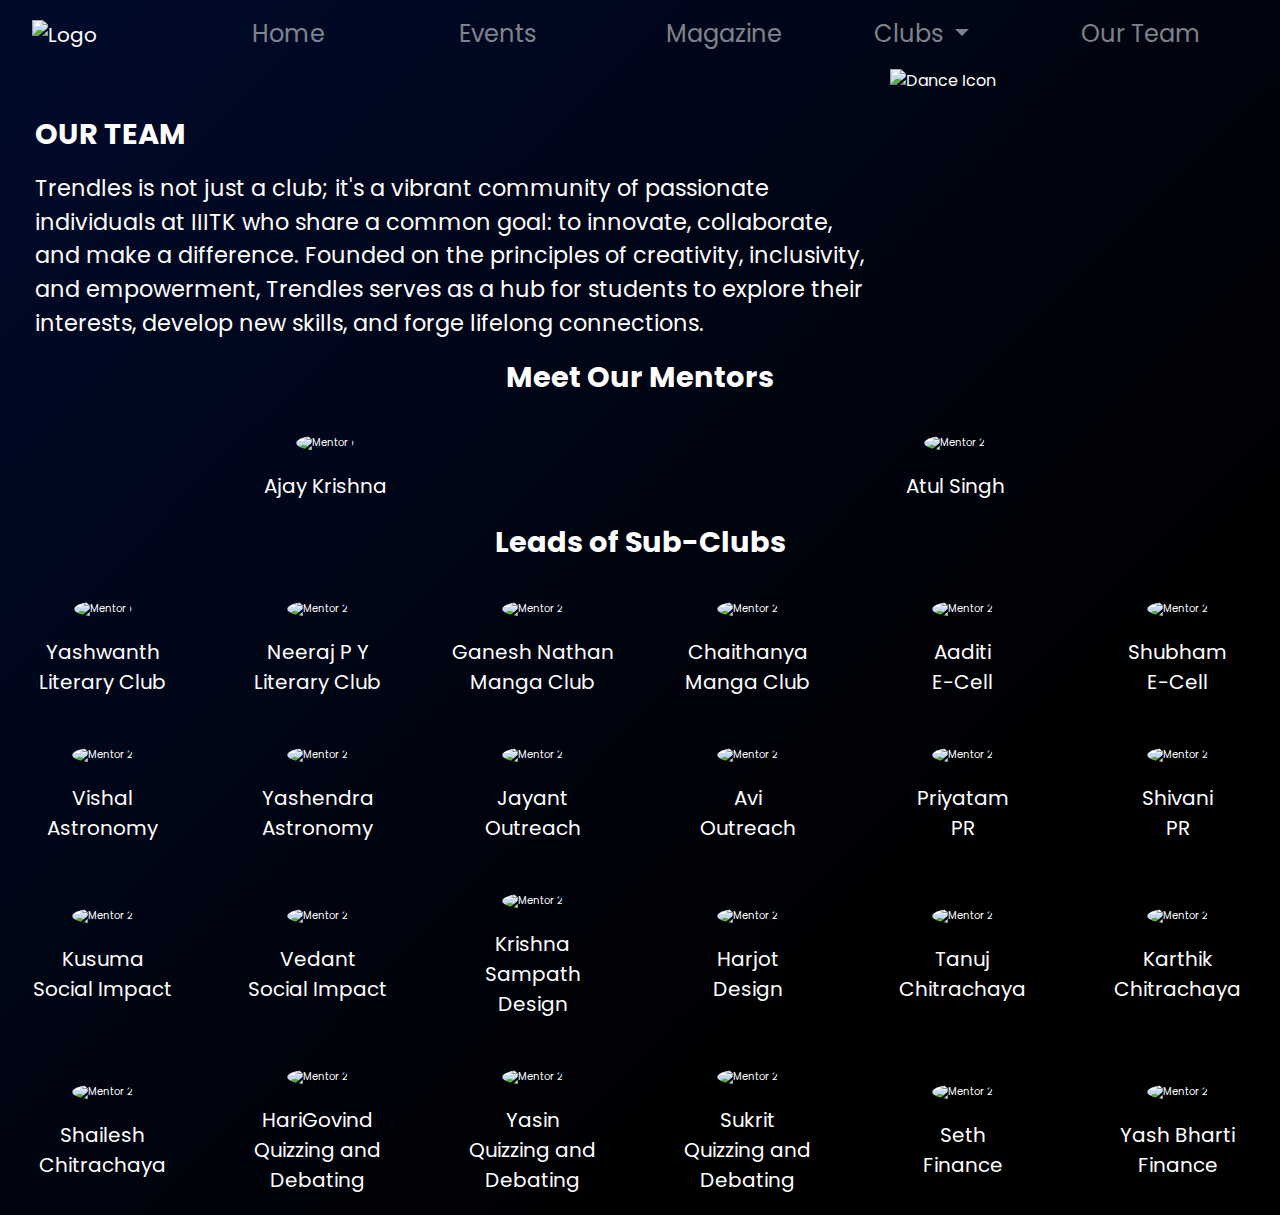
==== index.html @ 5e0052a8 "Update and rename ourTeam.html to index.html" ====
<!DOCTYPE html>
<html>

<head>

    <meta charset="UTF-8" />
    <meta name="viewport" content="width=device-width, initial-scale=1" />
    <link rel="stylesheet" href="https://stackpath.bootstrapcdn.com/bootstrap/4.5.2/css/bootstrap.min.css">
    <link rel="stylesheet" href="https://cdnjs.cloudflare.com/ajax/libs/font-awesome/4.7.0/css/font-awesome.min.css">
    <link href="https://fonts.googleapis.com/css?family=Poppins&display=swap" rel="stylesheet">
    <link href="styles.css" rel="stylesheet">
    <link rel="stylesheet" href="https://cdnjs.cloudflare.com/ajax/libs/font-awesome/6.3.0/css/all.min.css">
</head>

<body style="background-color: #101f31" >
    <nav class="navbar navbar-expand-lg navbar-dark" style="background:none;" id="regularNavbar">
        <a class="navbar-brand" href="#"><img src="https://ik.imagekit.io/vskznl7ok/Trendles-dark-icon%202.png?updatedAt=1716396084182" alt="Logo" /></a>
        <div class="collapse navbar-collapse" id="navbarNavDropdown">
            <ul class="navbar-nav ml-auto">
                <li class="nav-item">
                    <a class="nav-link" href="#Home">Home</a>
                </li>
                <li class="nav-item">
                    <a class="nav-link" href="#Events">Events</a>
                </li>
                <li class="nav-item">
                    <a class="nav-link" href="#Magazine">Magazine</a>
                </li>
                <li class="nav-item dropdown">
                    <a class="nav-link dropdown-toggle" href="#" id="navbarDropdownMenuLink" role="button"
                        data-toggle="dropdown" aria-haspopup="true" aria-expanded="false">
                        Clubs
                    </a>
                    <div class="dropdown-menu" aria-labelledby="navbarDropdownMenuLink">
                        <a class="dropdown-item" href="litsoc.html">Litsoc</a>
                        <a class="dropdown-item" href="chitrachaya.html">Chitrachaya</a>
                        <a class="dropdown-item" href="design.html">Design</a>
                        
                    </div>
                </li>
                <li class="nav-item">
                    <a class="nav-link" href="ourTeam.html">Our Team</a>
                </li>
            </ul>
        </div>
    </nav>

    <nav class="navbar navbar-expand-lg navbar-dark" style="background:none; display: none;" id="quickMenu">
        <a class="navbar-brand" href="#"><img src="https://ik.imagekit.io/vskznl7ok/Trendles-dark-icon%202.png?updatedAt=1716396084182" alt="Logo" /></a>
        <button class="navbar-toggler" align="right" type="button" onclick="toggleQuickMenu()">
            <span class="navbar-toggler-icon"></span>
        </button>

        <div class="quick-menu" id="quickMenuContent">
            <a class="navbar-brand1" href="#"><img src="https://ik.imagekit.io/vskznl7ok/Trendles-dark-icon%202.png?updatedAt=1716396084182" alt="Logo" /></a>
            <div class="close-button"><img src="into.png" height="20px" width="20px"></div>
            <p align="center" style="font-size: 20px;">Quick Menu</p>
            <div class="nav-container">
                <ul class="quicknavbar-nav">
                    <li class="nav-item">
                        <a href="#home">
                            <div class="nav-content">
                                <div class="nav-app">
                                    <div class="home">
                                        <img src="https://ik.imagekit.io/vskznl7ok/Trendles-dark-icon%202.png?updatedAt=1716396084182" alt="Home">
                                    </div>
                                </div>
                                <span>Home</span>
                            </div>
                        </a>
                    </li>
                    <li class="nav-item">
                        <a href="#Events">
                            <div class="nav-content">
                                <div class="nav-app">
                                    <img src="Magazine.png" alt="Magazine">
                                </div>
                                <span>Events</span>
                            </div>
                        </a>
                    </li>
                    <li class="nav-item">
                        <a href="#magazine">
                            <div class="nav-content">
                                <div class="nav-app">
                                    <img src="Magazine.png" alt="Magazine">
                                </div>
                                <span>Magazine</span>
                            </div>
                        </a>
                    </li>
                    <li class="nav-item">
                        <a href="litsoc.html">
                            <div class="nav-content">
                                <div class="nav-app">
                                    <img src="Literary.png" alt="litsoc">
                                </div>
                                <span>Litsoc</span>
                            </div>
                        </a>
                    </li>
                </ul>
            </div>
            <div class="nav-container">
                <ul class="quicknavbar-nav">
                    <li class="nav-item">
                        <a href="chitrachaya.html">
                            <div class="nav-content">
                                <div class="nav-app">
                                    <img src="Photo.png" alt="Chitrachaya">
                                </div>
                                <span>Chitrachaya</span>
                            </div>
                        </a>
                    </li>
                    <li class="nav-item">
                        <a href="design.html">
                            <div class="nav-content">
                                <div class="nav-app">
                                    <img src="Design.png" alt="Design">
                                </div>
                                <span>Design</span>
                            </div>
                        </a>
                    </li>
                    <li class="nav-item">
                        <a href="ourTeam.html">
                            <div class="nav-content">
                                <div class="nav-app">
                                    <img src="Video.png" alt="Our Team">
                                </div>
                                <span>Our Team</span>
                            </div>
                        </a>
                    </li>
                </ul>
            </div><br>
        </div>
    </nav>
    <script src="https://code.jquery.com/jquery-3.5.1.slim.min.js"></script>
    <script src="https://cdn.jsdelivr.net/npm/@popperjs/core@2.9.2/dist/umd/popper.min.js"></script>
    <script src="https://stackpath.bootstrapcdn.com/bootstrap/4.5.2/js/bootstrap.min.js"></script>
    <div class="container">
        <div class="left-content">
            <div class="text-content"><br>
                <p class="head">OUR TEAM</p>
                
                <p class="para">Trendles is not just a club; it's a vibrant community of passionate individuals at IIITK who share a common goal: to innovate, collaborate, and make a difference.
                     Founded on the principles of creativity, inclusivity, and empowerment, Trendles serves as a hub for students to explore their interests, develop new skills, and forge lifelong connections.</p>
            </div>
        </div>
        <div class="image-content">
            <img src="https://ik.imagekit.io/vskznl7ok/Icon%20Dance.png?updatedAt=1716396149922" alt="Dance Icon" />
        </div>
    </div>

    <p class="men">Meet Our Mentors</p>
    <div class="container1">
        <div class="mentor">
            <img src="https://ik.imagekit.io/vskznl7ok/ak.png?updatedAt=1716393062185" alt="Mentor 1">
            <div class="name">Ajay Krishna</div>
        </div>
    
        <div class="mentor">
            <img src="https://ik.imagekit.io/vskznl7ok/atul.png?updatedAt=1716393161803" alt="Mentor 2">
            <div class="name">Atul Singh</div>
        </div>
    </div>
    <p class="leads">Leads of Sub-Clubs</p>
    <div class="container2">
        <div class="mentor">
            <img src="https://ik.imagekit.io/vskznl7ok/ydg.png?updatedAt=1716394985478" alt="Mentor 1">
            <div class="name">Yashwanth</div>
            <div class="club">Literary Club</div>
        </div>
    
        <div class="mentor">
            <img src="https://ik.imagekit.io/vskznl7ok/neeraj.png?updatedAt=1716394684427" alt="Mentor 2">
            <div class="name">Neeraj P Y</div>
            <div class="club">Literary Club</div>
        </div>

        <div class="mentor">
            <img src="https://ik.imagekit.io/vskznl7ok/ganesh.png?updatedAt=1716394184055" alt="Mentor 2">
            <div class="name">Ganesh Nathan</div>
            <div class="club">Manga Club</div>
        </div>

        <div class="mentor">
            <img src="https://ik.imagekit.io/vskznl7ok/chaithanya.png?updatedAt=1716394164950" alt="Mentor 2">
            <div class="name">Chaithanya</div>
            <div class="club">Manga Club</div>
        </div>

        <div class="mentor">
            <img src="https://ik.imagekit.io/vskznl7ok/aaditi.png?updatedAt=1716394120659" alt="Mentor 2">
            <div class="name">Aaditi</div>
            <div class="club">E-Cell</div>
        </div>

        <div class="mentor">
            <img src="https://ik.imagekit.io/vskznl7ok/shubham.png?updatedAt=1716394793150" alt="Mentor 2">
            <div class="name">Shubham</div>
            <div class="club">E-Cell</div>
        </div>

        <div class="mentor">
            <img src="https://ik.imagekit.io/vskznl7ok/vishal.png?updatedAt=1716394903651" alt="Mentor 2">
            <div class="name">Vishal</div>
            <div class="club">Astronomy</div>
        </div>

        <div class="mentor">
            <img src="https://ik.imagekit.io/vskznl7ok/yashendra.png?updatedAt=1716394940299" alt="Mentor 2">
            <div class="name">Yashendra</div>
            <div class="club">Astronomy</div>
        </div>

        <div class="mentor">
            <img src="https://ik.imagekit.io/vskznl7ok/jayant.png?updatedAt=1716394242917" alt="Mentor 2">
            <div class="name">Jayant</div>
            <div class="club">Outreach</div>
        </div>

        <div class="mentor">
            <img src="https://ik.imagekit.io/vskznl7ok/avi.png?updatedAt=1716394144729" alt="Mentor 2">
            <div class="name">Avi</div>
            <div class="club">Outreach</div>
        </div>

        <div class="mentor">
            <img src="https://ik.imagekit.io/vskznl7ok/priyatam.png?updatedAt=1716394707789" alt="Mentor 2">
            <div class="name">Priyatam</div>
            <div class="club">PR</div>
        </div>

        <div class="mentor">
            <img src="https://ik.imagekit.io/vskznl7ok/shivani.png?updatedAt=1716394811403" alt="Mentor 2">
            <div class="name">Shivani</div>
            <div class="club">PR</div>
        </div>

        <div class="mentor">
            <img src="https://ik.imagekit.io/vskznl7ok/kusuma.png?updatedAt=1716394299007" alt="Mentor 2">
            <div class="name">Kusuma</div>
            <div class="club">Social Impact</div>
        </div>
        
        <div class="mentor">
            <img src="https://ik.imagekit.io/vskznl7ok/vedant.png?updatedAt=1716394874867" alt="Mentor 2">
            <div class="name">Vedant</div>
            <div class="club">Social Impact</div>
        </div>

        <div class="mentor">
            <img src="https://ik.imagekit.io/vskznl7ok/krsihnasampath.png?updatedAt=1716394281498" alt="Mentor 2">
            <div class="name">Krishna Sampath</div>
            <div class="club">Design</div>
        </div>

        <div class="mentor">
            <img src="https://ik.imagekit.io/vskznl7ok/harjot.png?updatedAt=1716394221987" alt="Mentor 2">
            <div class="name">Harjot</div>
            <div class="club">Design</div>
        </div>

        <div class="mentor">
            <img src="https://ik.imagekit.io/vskznl7ok/tanuj.png?updatedAt=1716394853452" alt="Mentor 2">
            <div class="name">Tanuj</div>
            <div class="club">Chitrachaya</div>
        </div>

        <div class="mentor">
            <img src="https://ik.imagekit.io/vskznl7ok/karthik.png?updatedAt=1716394262969" alt="Mentor 2">
            <div class="name">Karthik</div>
            <div class="club">Chitrachaya</div>
        </div>

        <div class="mentor">
            <img src="https://ik.imagekit.io/vskznl7ok/shailesh.png?updatedAt=1716394745160" alt="Mentor 2">
            <div class="name">Shailesh</div>
            <div class="club">Chitrachaya</div>
        </div>

        <div class="mentor">
            <img src="https://ik.imagekit.io/vskznl7ok/harigovind.png?updatedAt=1716394203830" alt="Mentor 2">
            <div class="name">HariGovind</div>
            <div class="club">Quizzing and Debating</div>
        </div>

        <div class="mentor">
            <img src="https://ik.imagekit.io/vskznl7ok/yasin.png?updatedAt=1716394967475" alt="Mentor 2">
            <div class="name">Yasin</div>
            <div class="club">Quizzing and Debating</div>
        </div>

        <div class="mentor">
            <img src="https://ik.imagekit.io/vskznl7ok/sukrit.png?updatedAt=1716394834835" alt="Mentor 2">
            <div class="name">Sukrit</div>
            <div class="club">Quizzing and Debating</div>
        </div>

        <div class="mentor">
            <img src="https://ik.imagekit.io/vskznl7ok/seth.png?updatedAt=1716394725673" alt="Mentor 2">
            <div class="name">Seth</div>
            <div class="club">Finance</div>
        </div>

        <div class="mentor">
            <img src="https://ik.imagekit.io/vskznl7ok/yashbarti.png?updatedAt=1716394922626" alt="Mentor 2">
            <div class="name">Yash Bharti</div>
            <div class="club">Finance</div>
        </div>

        
    </div>
---- styles.css ----
body {
    background: linear-gradient(135deg, #000b2c 0%,  #000000 75%);
    font-family: 'Poppins', sans-serif;
    color: white;
    margin: 0;
    overflow-x: hidden;
}

h1 {
    font-family: 'Franklin Gothic Medium', 'Arial Narrow', Arial, sans-serif;
    text-align: left;
    color: white;
    font-size: 50px;
}

.navbar {
    background-color: #3C3C3C;
}

.navbar a {
    color: white;
    text-decoration: none;
    margin: 0 1rem;
    background: transparent;
}

.navbar-brand img,
.navbar-brand1 img {
    height: 4rem;
}

.navbar-brand1 img {
    height: 4rem;
    position: relative;
    top: 0.625rem;
    left: 0.625rem;
}

.navbar-nav .nav-link {
    color: white;
    font-size: 1.5rem;
}


.navbar-nav .nav-link:hover,
.navbar-nav .nav-item.active .nav-link {
    color: orange !important;
}

.navbar .dropdown-menu {
    background-color: #101f31;
}

.navbar .dropdown-menu .dropdown-item {
    color: white;
    font-size: 1.3rem;
}

.navbar .dropdown-menu .dropdown-item:hover {
    background-color: inherit;
}

.navbar-toggler {
    border-color: rgba(255, 255, 255, 0.1);
    margin-left: auto;
    top: 20px;
    right: 20px;
    position: absolute;
}

.navbar-toggler-icon {
    background-image: url("data:image/svg+xml;charset=utf8,%3Csvg viewBox='0 0 30 30' xmlns='http://www.w3.org/2000/svg'%3E%3Cpath stroke='rgba(255, 255, 255, 0.5)' stroke-width='2' linecap='round' stroke-miterlimit='10' d='M4 7h22M4 15h22M4 23h22'/%3E%3C/svg%3E");
}

@media (max-width: 1029px) {

    .navbar-brand img,
    .navbar-brand1 img {
        height: 3rem;
    }

    .navbar-nav .nav-link {
        font-size: 1.3rem;
    }

    .navbar-toggler {
        top: 1rem;
        right: 1rem;
    }
}

.quick-menu {
    display: none;
    position: fixed;
    top: 0;
    left: 0;
    width: 100%;
    background: linear-gradient(216.4deg, #0B0B0D -3%, #0C1825 26.48%, #040D2E 38.42%, #0B0B0D 81.26%),
        linear-gradient(0deg, rgba(255, 255, 255, 0.2), rgba(255, 255, 255, 0.2));
    border: 3px solid rgba(255, 255, 255, 0.2);
    z-index: 1000;
    border-radius: 2rem;
}

.menu-image {
    position: relative;
    top: 20px;
    left: 10px;
}

.close-button {
    position: absolute;
    top: 20px;
    right: 8px;
}

.quick-menu.show {
    display: block;
}

.navbar-nav {
    display: flex;
    list-style: none;
    align-items: center;
    flex-wrap: wrap;
    flex-direction: row;
    justify-content: right;
    padding: 0;
    margin: 0 auto;
    width: 100%;
}

.quicknavbar-nav {
    display: flex;
    list-style: none;
    align-items: center;
    flex-wrap: wrap;
    flex-direction: row;
    justify-content: center;
    padding: 0;
    margin: 0 auto;
    width: 100%;
    gap: 1rem;
}

.nav-container {
    display: flex;
    flex-direction: column;
    align-items: center;
}

.nav-item {
    width: 18%;
    height: 15%;
}

.nav-content {
    display: flex;
    flex-direction: column;
    align-items: center;
    width: 100%;
    height: 70px;
}

.nav-app {
    height: 70px;
    width: 70px;
    min-width: 70px;
    min-height: 70px;
    border: 1px solid rgba(60, 60, 60, 0.8);
    border-radius: 10px;
    display: flex;
    justify-content: center;
    align-items: center;
    overflow: hidden;
}

.nav-app img {
    max-width: 100%;
    max-height: 100%;
}


.home img {
    width: 100%;
}

.nav-content span {
    display: block;
    text-align: center;
}


.quick-menu .navbar-nav .nav-item {
    margin: 0 1rem;
}

.quick-menu .navbar-nav .nav-link {
    color: white;
    font-size: 1.8rem;
}

@media (max-width: 840px) {
    #regularNavbar {
        display: none !important;
    }

    #quickMenu {
        display: block !important;
    }
}

@media (min-width: 799px) {
    .navbar-expand-lg .navbar-collapse {
        display: -ms-flexbox !important;
        display: flex !important;
        -ms-flex-preferred-size: auto;
        flex-basis: auto;
    }
}

.container {
    display: flex;
    flex-wrap: wrap;
    align-items: flex-start;
    max-width: 100%;
    overflow-x: hidden;
}

.left-content {
    flex: 1;
    display: flex;
    flex-direction: column;
    justify-content: center;
    padding: 0 20px;
}

.text-content {
    width: 100%;
    font-size: 30px;
}

.head {
    font-size: 1.8rem;
    font-weight: bold;
}

.para {
    font-size: 1.4rem;
}

.image-content{
    flex: 1;
    max-width: 30%;
}

.image-content img{
    width: 100%;
    height: auto;
}

@media (max-width: 52.5rem) {
    body {
        padding-left: 1rem;
        padding-right: 1rem;
    }

    .left-content,
    .image-content,
    .image-after {
        max-width: 100%;
    }

    .container {
        flex-direction: column;
    }

    .head {
        font-size: 1.4rem;
        font-weight: bold;
    }

    .para {
        font-size: 1rem;
    }

    .image-content {
        display: none;
    }

    .text-content {
        text-align: center;
        order: 1;
    }

    .hh {
        font-size: 1.3rem;
        font-weight: bolder;
        text-align: center;
        margin-left: 0;
    }

    .image-content {
        order: 2;
        margin-bottom: 1.25rem;
    }

    .additional-content h1,
    .additional-content h2,
    .additional p {
        font-size: 1.9rem;
    }

    #backBtn,
    #nextBtn {
        width: 1rem;
        margin: 0;
    }

    .content-box {
        height: 20rem;
        margin: 0 !important;
    }

    .box,
    .image-box {
        height: 18rem !important;
        width: 18rem !important;
    }

    .design {
        grid-template-columns: repeat(auto-fill, minmax(18rem, 1fr)) !important;
        grid-gap: 1rem !important;
    }

    .preview-text,
    .full-text {
        font-size: 1rem !important;
    }
}

@media (max-width:40rem) {
    .design {
        justify-items: center;
    }

    .design div {
        align-self: center;
    }
}

@media (max-width: 22.5rem) {
    .box {
        height: 15rem !important;
        width: 15rem !important;
    }

    .content-box {
        height: 17rem;
        margin: 0 !important;
    }

    .preview-text,
    .full-text {
        font-size: 0.8rem !important;
    }
}

.content-box::-webkit-scrollbar {
    display: none;
}

::-webkit-scrollbar {
    width: 6px;
}

::-webkit-scrollbar-track {
    background: inherit;
}

::-webkit-scrollbar-thumb {
    background: rgba(84, 84, 84, 0.8);
    border-radius: 1.25rem;
}

::-webkit-scrollbar-thumb:hover {
    background: rgba(84, 84, 84, 0.8);
}

.hh {
    font-size: 2rem;
    font-weight: bolder;
    margin-left: 1rem;
}

.box-wrap {
    display: flex;
    align-items: center;
    justify-content: space-between;
}

#backBtn,
#nextBtn {
    width: 3rem;
    cursor: pointer;
    margin: 1.25rem;
}

.content-box {
    margin: 1.25rem;
    display: flex;
    overflow-x: auto;
    white-space: nowrap;
    padding: 0.7rem 0;
    gap: 1.25rem;
}

.box {
    width: 25rem;
    height: 25rem;
    border: 0.06rem solid #3C3C3C;
    background-color: rgba(80, 80, 80, 0.2);
    box-shadow: 0rem 0.25rem 0.25rem 0rem rgba(0, 0, 0, 0.25);
    padding: 1.25rem;
    border-radius: 1.25rem;
    margin: 0 0.7rem;
    overflow: hidden;
    flex-shrink: 0;
    display: flex;
    flex-direction: column;
    justify-content: space-between;
}

.preview-text {
    font-size: 1rem;
    color: white;
    line-height: 1.6;
    overflow: hidden;
    white-space: normal;
    word-wrap: break-word;
}

.modal .full-text {
    font-size: 1.1rem;
    color: white;
    text-align: left;
    overflow-y: auto;
    white-space: normal;
    word-wrap: break-word;
}

.open {
    color: white;
    align-self: center;
    justify-content: center;
}

.close {
    color: white;
    float: none;
    align-self: center;
    justify-content: center;
    display: flex;
    box-shadow: none;
    font-size: 1.35rem;
    line-height: 1.25rem;
    cursor: pointer;
}

.close img {
    vertical-align: middle;
    margin-left: 5px;
}

.close:hover {
    color: white !important;
    text-decoration: none;
}

.modal-container {
    background-color: rgba(0, 0, 0, 0.6);
    display: flex;
    align-items: center;
    justify-content: center;
    position: fixed;
    opacity: 0;
    pointer-events: none;
    top: 0;
    left: 0;
    right: 0;
    bottom: 0;
    transition: opacity 0.3s ease, backdrop-filter 0.3s ease;
}

.modal-container.active {
    vertical-align: auto;
    pointer-events: auto;
    opacity: 1;
    backdrop-filter: blur(0.7rem);
    display: flex;
}

.modal {
    background: linear-gradient(0deg, rgba(31, 31, 31, 0.75), rgba(31, 31, 31, 0.75)), linear-gradient(0deg, #3C3C3C, #3C3C3C);
    border-radius: 1.5rem;
    padding: 1rem 1.5rem;
    max-height: 31.25rem;
    height: auto;
    width: 25rem;
    max-width: 100%;
    font-family: "Poppins";
    font-size: large;
    text-align: center;
    overflow-y: auto;
    box-shadow: 0rem 0.25rem 0.25rem 0rem rgba(0, 0, 0, 0.25);
    border: 0.3rem solid rgba(60, 60, 60, 1);
    position: relative;
    display: flex;
    flex-direction: column;
    align-items: center;
}

.icon {
    border-width: 0px;
    background-color: white;
    border-radius: 60px;
    height: 40px;
    width: 40px;
    padding: 0;
    margin: 0;
}

.end {
    border-top: linear-gradient(180deg,#ffffff 0%, #000b2d 50%)solid 10px;
    background-color: rgb(0, 0, 1);
    height: auto;
    font-weight: 1000;
    text-align: center;
}

.design {
    display: grid;
    grid-template-columns: repeat(auto-fill, minmax(25rem, 1fr));
    grid-gap: 2rem;
    justify-items: center;
}

.design div {
    align-items: center;
}

.image-modal {
    background-color: black;
    border-radius: 1.5rem;
    padding: 1rem 1.5rem;
    max-height: 80vh;
    max-width: 80vh;
    font-family: "Poppins";
    font-size: large;
    text-align: center;
    box-shadow: 0rem 0.25rem 0.25rem 0rem rgba(0, 0, 0, 0.25);
    border: 0.3rem solid rgba(60, 60, 60, 1);
    position: relative;
    display: flex;
    flex-direction: column;
    align-items: center;
    overflow: hidden;
}

.image-modal img {
    max-width: 100%;
    max-height: 100%;
    width: auto;
    height: auto;
    object-fit: contain;
    aspect-ratio: 1;
}

.image-box {
    width: 25rem;
    height: 25rem;
    border: 0.006rem solid #3C3C3C;
    background-color: rgba(80, 80, 80, 0.2);
    box-shadow: 0rem 0.25rem 0.25rem 0rem rgba(0, 0, 0, 0.25);
    border-radius: 1.25rem;
    margin: 0 0.7rem;
    overflow: hidden;
    flex-shrink: 0;
    display: flex;
    flex-direction: column;
    justify-content: center;
    align-items: center;
}

.image-box img {
    max-width: 100%;
    max-height: 100%;
    width: auto;
    height: auto;
    object-fit: contain;
    aspect-ratio: 1;
}

.prof {
    display: flex;
    align-items: center;
    margin-left: 1rem;
    margin-top: 0.5rem;
}

.profile {
    background-color: black;
    border-radius: 50%;
    height: 40px;
    width: 40px;
    display: flex;
    justify-content: center;
    align-items: center;
}

.prof p {
    margin: 0;
    padding-left: 10px;
}

.prof1 {
    display: flex;
    align-items: center;
    margin-left: 1rem;
    margin-top: 0.5rem;
}

.prof1 p {
    font-size: 20px;
    margin: 0;
    padding-left: 10px;
}

.mentor {
    text-align:center;
    flex:1 0 150px;
    font-size:10px;
    
}
.mentor img {
    width:250px;
    height:250px;
    border-radius: 50%;
    margin-bottom: 20px;
}

.men {
    font-size: 1.8rem;
    font-weight: bolder;
    text-align: center;
    margin-left: 0;
    
}

.container1 {
    display: flex;
    justify-content: center;
    align-items: center;
    flex-wrap: wrap;
    gap:20px;
    padding:20px;
}

.leads {
    font-size: 1.8rem;
    font-weight: bolder;
    text-align: center;
    margin-left: 0;
}

.container2 {
    display: flex;
    justify-content: center;
    align-items: center;
    flex-wrap: wrap;
    gap:50px;
    padding:20px;
}

.name, .club {
    font-size:20px;
}
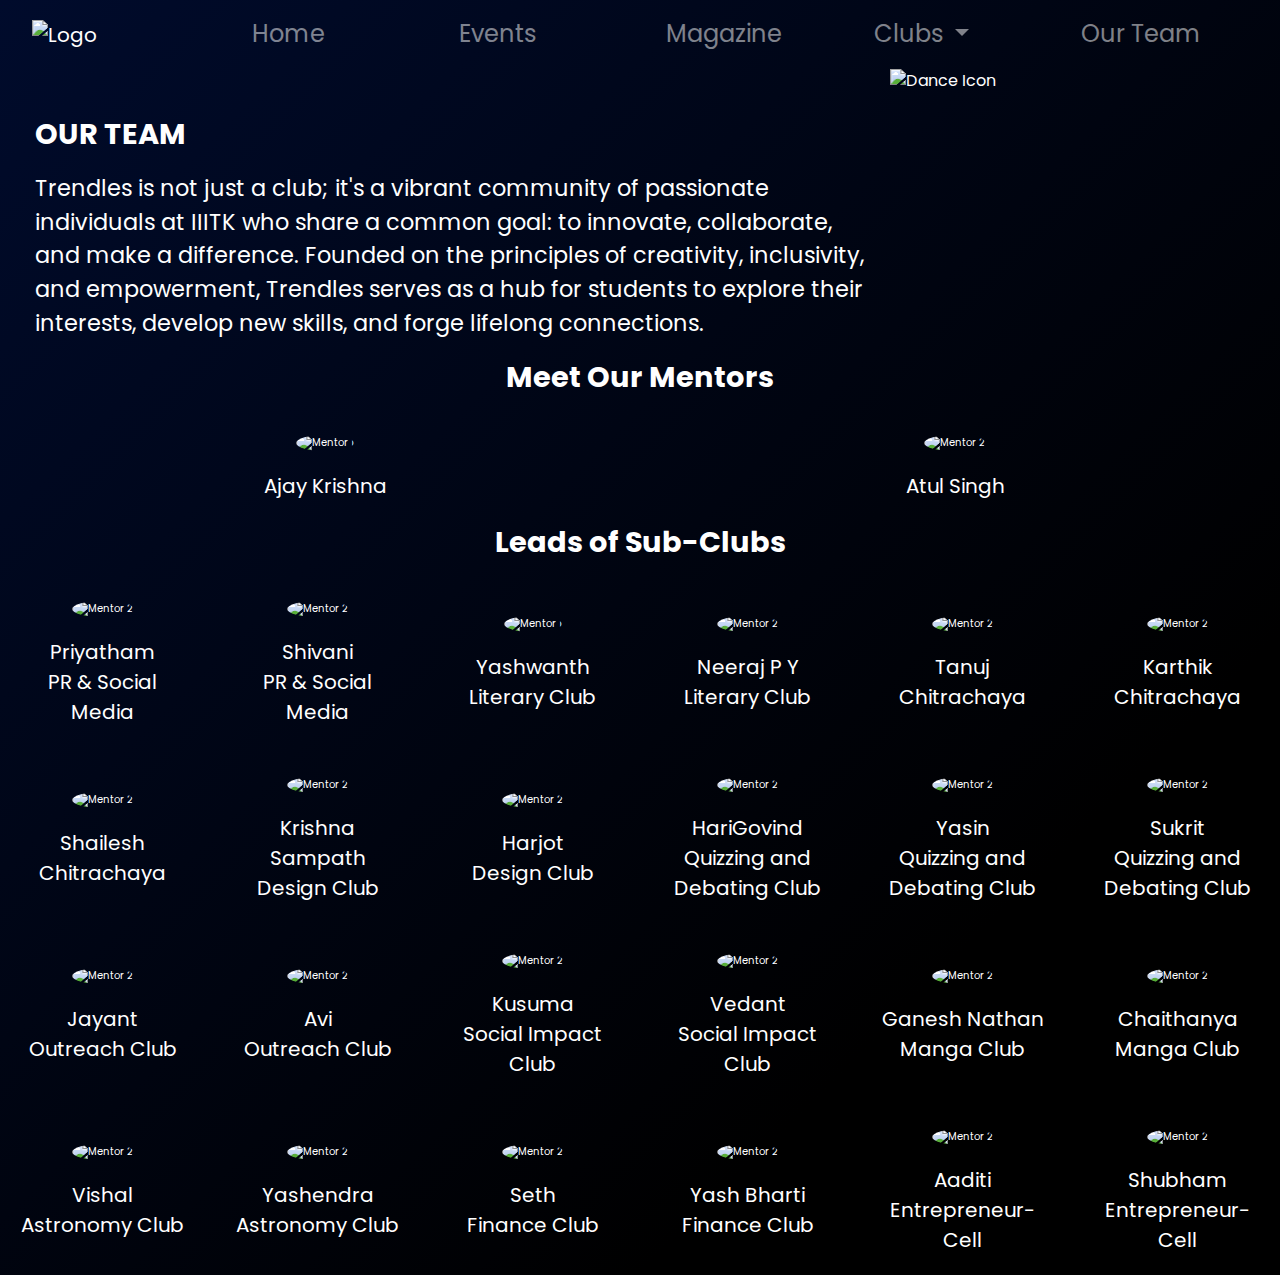
==== commit df6a73c3: "Update index.html" ====
--- a/index.html
+++ b/index.html
@@ -169,6 +169,18 @@
     <p class="leads">Leads of Sub-Clubs</p>
     <div class="container2">
         <div class="mentor">
+            <img src="https://ik.imagekit.io/vskznl7ok/priyatam.png?updatedAt=1716394707789" alt="Mentor 2">
+            <div class="name">Priyatham</div>
+            <div class="club">PR & Social Media</div>
+        </div>
+
+        <div class="mentor">
+            <img src="https://ik.imagekit.io/vskznl7ok/shivani.png?updatedAt=1716394811403" alt="Mentor 2">
+            <div class="name">Shivani</div>
+            <div class="club">PR & Social Media</div>
+        </div>
+
+        <div class="mentor">
             <img src="https://ik.imagekit.io/vskznl7ok/ydg.png?updatedAt=1716394985478" alt="Mentor 1">
             <div class="name">Yashwanth</div>
             <div class="club">Literary Club</div>
@@ -181,6 +193,78 @@
         </div>
 
         <div class="mentor">
+            <img src="https://ik.imagekit.io/vskznl7ok/tanuj.png?updatedAt=1716394853452" alt="Mentor 2">
+            <div class="name">Tanuj</div>
+            <div class="club">Chitrachaya</div>
+        </div>
+
+        <div class="mentor">
+            <img src="https://ik.imagekit.io/vskznl7ok/karthik.png?updatedAt=1716394262969" alt="Mentor 2">
+            <div class="name">Karthik</div>
+            <div class="club">Chitrachaya</div>
+        </div>
+
+        <div class="mentor">
+            <img src="https://ik.imagekit.io/vskznl7ok/shailesh.png?updatedAt=1716394745160" alt="Mentor 2">
+            <div class="name">Shailesh</div>
+            <div class="club">Chitrachaya</div>
+        </div>
+
+        <div class="mentor">
+            <img src="https://ik.imagekit.io/vskznl7ok/krsihnasampath.png?updatedAt=1716394281498" alt="Mentor 2">
+            <div class="name">Krishna Sampath</div>
+            <div class="club">Design Club</div>
+        </div>
+
+        <div class="mentor">
+            <img src="https://ik.imagekit.io/vskznl7ok/harjot.png?updatedAt=1716394221987" alt="Mentor 2">
+            <div class="name">Harjot</div>
+            <div class="club">Design Club</div>
+        </div>
+
+        <div class="mentor">
+            <img src="https://ik.imagekit.io/vskznl7ok/harigovind.png?updatedAt=1716394203830" alt="Mentor 2">
+            <div class="name">HariGovind</div>
+            <div class="club">Quizzing and Debating Club</div>
+        </div>
+
+        <div class="mentor">
+            <img src="https://ik.imagekit.io/vskznl7ok/yasin.png?updatedAt=1716394967475" alt="Mentor 2">
+            <div class="name">Yasin</div>
+            <div class="club">Quizzing and Debating Club</div>
+        </div>
+
+        <div class="mentor">
+            <img src="https://ik.imagekit.io/vskznl7ok/sukrit.png?updatedAt=1716394834835" alt="Mentor 2">
+            <div class="name">Sukrit</div>
+            <div class="club">Quizzing and Debating Club</div>
+        </div>
+
+        <div class="mentor">
+            <img src="https://ik.imagekit.io/vskznl7ok/jayant.png?updatedAt=1716394242917" alt="Mentor 2">
+            <div class="name">Jayant</div>
+            <div class="club">Outreach Club</div>
+        </div>
+
+        <div class="mentor">
+            <img src="https://ik.imagekit.io/vskznl7ok/avi.png?updatedAt=1716394144729" alt="Mentor 2">
+            <div class="name">Avi</div>
+            <div class="club">Outreach Club</div>
+        </div>
+
+        <div class="mentor">
+            <img src="https://ik.imagekit.io/vskznl7ok/kusuma.png?updatedAt=1716394299007" alt="Mentor 2">
+            <div class="name">Kusuma</div>
+            <div class="club">Social Impact Club</div>
+        </div>
+        
+        <div class="mentor">
+            <img src="https://ik.imagekit.io/vskznl7ok/vedant.png?updatedAt=1716394874867" alt="Mentor 2">
+            <div class="name">Vedant</div>
+            <div class="club">Social Impact Club</div>
+        </div>
+
+        <div class="mentor">
             <img src="https://ik.imagekit.io/vskznl7ok/ganesh.png?updatedAt=1716394184055" alt="Mentor 2">
             <div class="name">Ganesh Nathan</div>
             <div class="club">Manga Club</div>
@@ -193,124 +277,39 @@
         </div>
 
         <div class="mentor">
+            <img src="https://ik.imagekit.io/vskznl7ok/vishal.png?updatedAt=1716394903651" alt="Mentor 2">
+            <div class="name">Vishal</div>
+            <div class="club">Astronomy Club</div>
+        </div>
+
+        <div class="mentor">
+            <img src="https://ik.imagekit.io/vskznl7ok/yashendra.png?updatedAt=1716394940299" alt="Mentor 2">
+            <div class="name">Yashendra</div>
+            <div class="club">Astronomy Club</div>
+        </div>
+
+        <div class="mentor">
+            <img src="https://ik.imagekit.io/vskznl7ok/seth.png?updatedAt=1716394725673" alt="Mentor 2">
+            <div class="name">Seth</div>
+            <div class="club">Finance Club</div>
+        </div>
+
+        <div class="mentor">
+            <img src="https://ik.imagekit.io/vskznl7ok/yashbarti.png?updatedAt=1716394922626" alt="Mentor 2">
+            <div class="name">Yash Bharti</div>
+            <div class="club">Finance Club</div>
+        </div>
+
+        <div class="mentor">
             <img src="https://ik.imagekit.io/vskznl7ok/aaditi.png?updatedAt=1716394120659" alt="Mentor 2">
             <div class="name">Aaditi</div>
-            <div class="club">E-Cell</div>
+            <div class="club">Entrepreneur-Cell</div>
         </div>
 
         <div class="mentor">
             <img src="https://ik.imagekit.io/vskznl7ok/shubham.png?updatedAt=1716394793150" alt="Mentor 2">
             <div class="name">Shubham</div>
-            <div class="club">E-Cell</div>
-        </div>
-
-        <div class="mentor">
-            <img src="https://ik.imagekit.io/vskznl7ok/vishal.png?updatedAt=1716394903651" alt="Mentor 2">
-            <div class="name">Vishal</div>
-            <div class="club">Astronomy</div>
-        </div>
-
-        <div class="mentor">
-            <img src="https://ik.imagekit.io/vskznl7ok/yashendra.png?updatedAt=1716394940299" alt="Mentor 2">
-            <div class="name">Yashendra</div>
-            <div class="club">Astronomy</div>
-        </div>
-
-        <div class="mentor">
-            <img src="https://ik.imagekit.io/vskznl7ok/jayant.png?updatedAt=1716394242917" alt="Mentor 2">
-            <div class="name">Jayant</div>
-            <div class="club">Outreach</div>
-        </div>
-
-        <div class="mentor">
-            <img src="https://ik.imagekit.io/vskznl7ok/avi.png?updatedAt=1716394144729" alt="Mentor 2">
-            <div class="name">Avi</div>
-            <div class="club">Outreach</div>
-        </div>
-
-        <div class="mentor">
-            <img src="https://ik.imagekit.io/vskznl7ok/priyatam.png?updatedAt=1716394707789" alt="Mentor 2">
-            <div class="name">Priyatam</div>
-            <div class="club">PR</div>
-        </div>
-
-        <div class="mentor">
-            <img src="https://ik.imagekit.io/vskznl7ok/shivani.png?updatedAt=1716394811403" alt="Mentor 2">
-            <div class="name">Shivani</div>
-            <div class="club">PR</div>
-        </div>
-
-        <div class="mentor">
-            <img src="https://ik.imagekit.io/vskznl7ok/kusuma.png?updatedAt=1716394299007" alt="Mentor 2">
-            <div class="name">Kusuma</div>
-            <div class="club">Social Impact</div>
-        </div>
-        
-        <div class="mentor">
-            <img src="https://ik.imagekit.io/vskznl7ok/vedant.png?updatedAt=1716394874867" alt="Mentor 2">
-            <div class="name">Vedant</div>
-            <div class="club">Social Impact</div>
-        </div>
-
-        <div class="mentor">
-            <img src="https://ik.imagekit.io/vskznl7ok/krsihnasampath.png?updatedAt=1716394281498" alt="Mentor 2">
-            <div class="name">Krishna Sampath</div>
-            <div class="club">Design</div>
-        </div>
-
-        <div class="mentor">
-            <img src="https://ik.imagekit.io/vskznl7ok/harjot.png?updatedAt=1716394221987" alt="Mentor 2">
-            <div class="name">Harjot</div>
-            <div class="club">Design</div>
-        </div>
-
-        <div class="mentor">
-            <img src="https://ik.imagekit.io/vskznl7ok/tanuj.png?updatedAt=1716394853452" alt="Mentor 2">
-            <div class="name">Tanuj</div>
-            <div class="club">Chitrachaya</div>
-        </div>
-
-        <div class="mentor">
-            <img src="https://ik.imagekit.io/vskznl7ok/karthik.png?updatedAt=1716394262969" alt="Mentor 2">
-            <div class="name">Karthik</div>
-            <div class="club">Chitrachaya</div>
-        </div>
-
-        <div class="mentor">
-            <img src="https://ik.imagekit.io/vskznl7ok/shailesh.png?updatedAt=1716394745160" alt="Mentor 2">
-            <div class="name">Shailesh</div>
-            <div class="club">Chitrachaya</div>
-        </div>
-
-        <div class="mentor">
-            <img src="https://ik.imagekit.io/vskznl7ok/harigovind.png?updatedAt=1716394203830" alt="Mentor 2">
-            <div class="name">HariGovind</div>
-            <div class="club">Quizzing and Debating</div>
-        </div>
-
-        <div class="mentor">
-            <img src="https://ik.imagekit.io/vskznl7ok/yasin.png?updatedAt=1716394967475" alt="Mentor 2">
-            <div class="name">Yasin</div>
-            <div class="club">Quizzing and Debating</div>
-        </div>
-
-        <div class="mentor">
-            <img src="https://ik.imagekit.io/vskznl7ok/sukrit.png?updatedAt=1716394834835" alt="Mentor 2">
-            <div class="name">Sukrit</div>
-            <div class="club">Quizzing and Debating</div>
-        </div>
-
-        <div class="mentor">
-            <img src="https://ik.imagekit.io/vskznl7ok/seth.png?updatedAt=1716394725673" alt="Mentor 2">
-            <div class="name">Seth</div>
-            <div class="club">Finance</div>
-        </div>
-
-        <div class="mentor">
-            <img src="https://ik.imagekit.io/vskznl7ok/yashbarti.png?updatedAt=1716394922626" alt="Mentor 2">
-            <div class="name">Yash Bharti</div>
-            <div class="club">Finance</div>
-        </div>
-
+            <div class="club">Entrepreneur-Cell</div>
+        </div>
         
     </div>
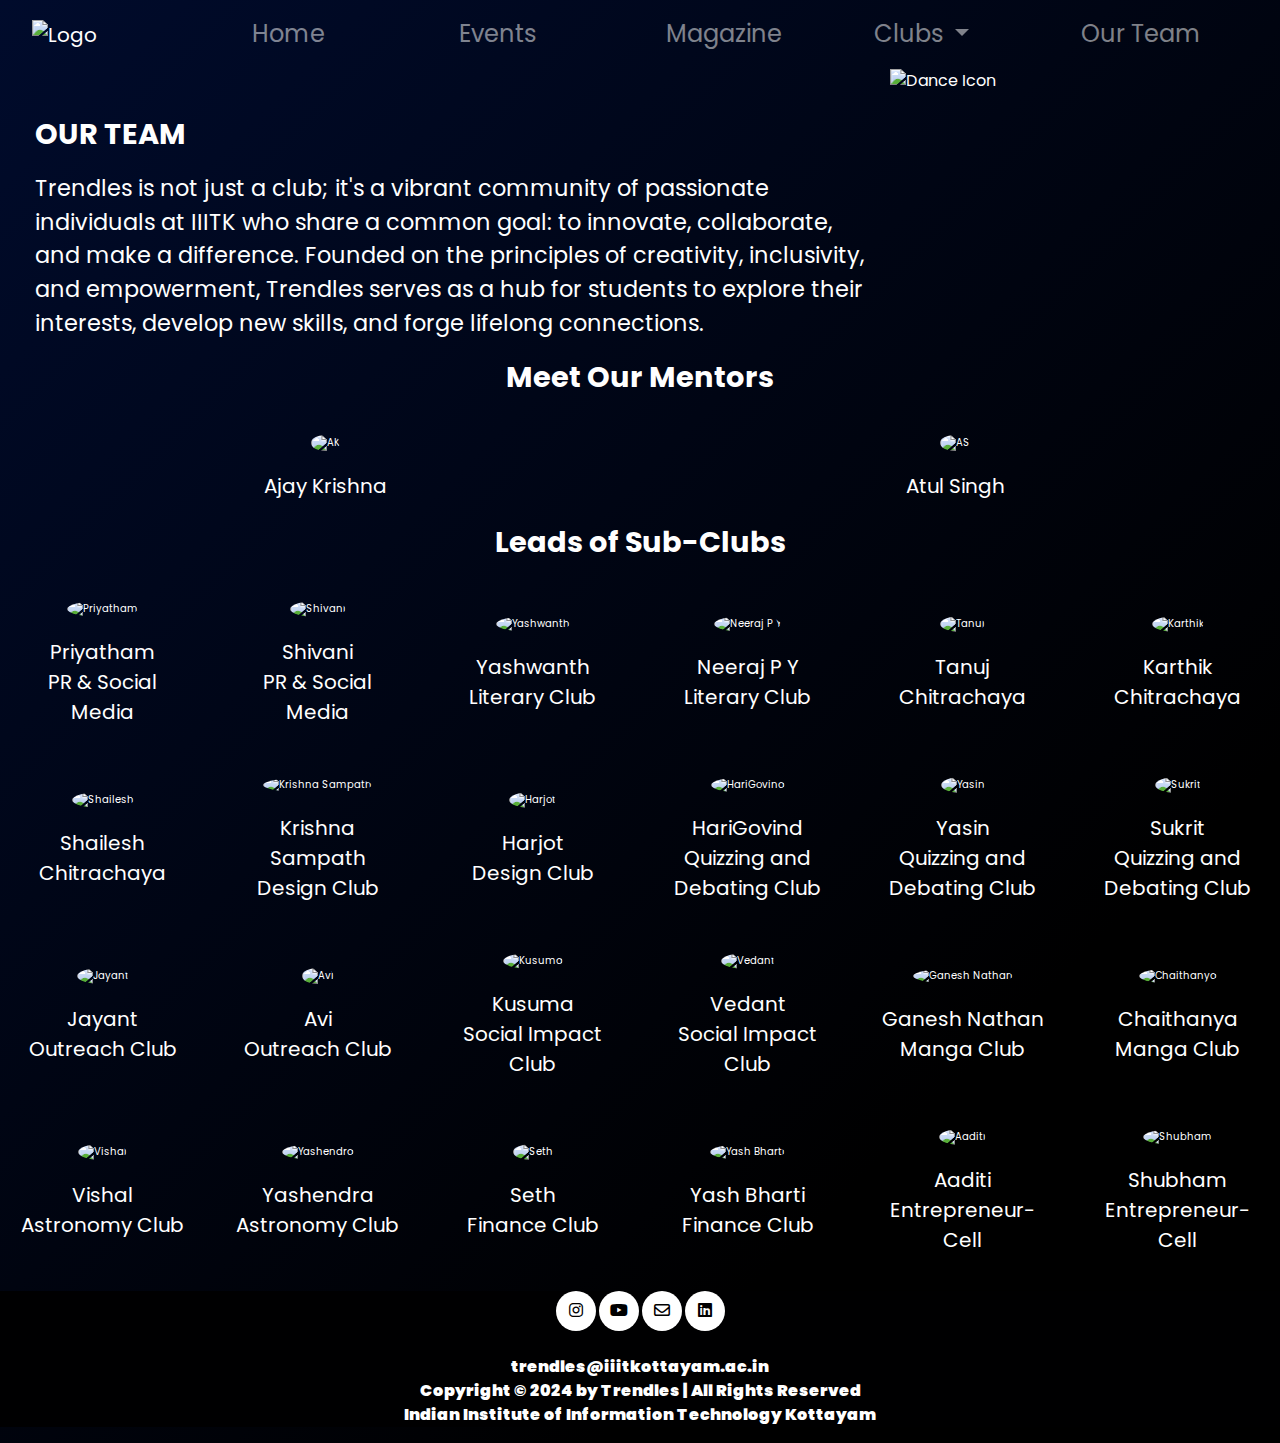
==== commit cc40a2cf: "Update index.html" ====
--- a/index.html
+++ b/index.html
@@ -157,159 +157,173 @@
     <p class="men">Meet Our Mentors</p>
     <div class="container1">
         <div class="mentor">
-            <img src="https://ik.imagekit.io/vskznl7ok/ak.png?updatedAt=1716393062185" alt="Mentor 1">
+            <img src="https://ik.imagekit.io/vskznl7ok/ak.png?updatedAt=1716393062185" alt="AK">
             <div class="name">Ajay Krishna</div>
         </div>
     
         <div class="mentor">
-            <img src="https://ik.imagekit.io/vskznl7ok/atul.png?updatedAt=1716393161803" alt="Mentor 2">
+            <img src="https://ik.imagekit.io/vskznl7ok/atul.png?updatedAt=1716393161803" alt="AS">
             <div class="name">Atul Singh</div>
         </div>
     </div>
     <p class="leads">Leads of Sub-Clubs</p>
     <div class="container2">
         <div class="mentor">
-            <img src="https://ik.imagekit.io/vskznl7ok/priyatam.png?updatedAt=1716394707789" alt="Mentor 2">
+            <img src="https://ik.imagekit.io/vskznl7ok/priyatam.png?updatedAt=1716394707789" alt="Priyatham">
             <div class="name">Priyatham</div>
             <div class="club">PR & Social Media</div>
         </div>
 
         <div class="mentor">
-            <img src="https://ik.imagekit.io/vskznl7ok/shivani.png?updatedAt=1716394811403" alt="Mentor 2">
+            <img src="https://ik.imagekit.io/vskznl7ok/shivani.png?updatedAt=1716394811403" alt="Shivani">
             <div class="name">Shivani</div>
             <div class="club">PR & Social Media</div>
         </div>
 
         <div class="mentor">
-            <img src="https://ik.imagekit.io/vskznl7ok/ydg.png?updatedAt=1716394985478" alt="Mentor 1">
+            <img src="https://ik.imagekit.io/vskznl7ok/ydg.png?updatedAt=1716394985478" alt="Yashwanth">
             <div class="name">Yashwanth</div>
             <div class="club">Literary Club</div>
         </div>
     
         <div class="mentor">
-            <img src="https://ik.imagekit.io/vskznl7ok/neeraj.png?updatedAt=1716394684427" alt="Mentor 2">
+            <img src="https://ik.imagekit.io/vskznl7ok/neeraj.png?updatedAt=1716394684427" alt="Neeraj P Y">
             <div class="name">Neeraj P Y</div>
             <div class="club">Literary Club</div>
         </div>
 
         <div class="mentor">
-            <img src="https://ik.imagekit.io/vskznl7ok/tanuj.png?updatedAt=1716394853452" alt="Mentor 2">
+            <img src="https://ik.imagekit.io/vskznl7ok/tanuj.png?updatedAt=1716394853452" alt="Tanuj">
             <div class="name">Tanuj</div>
             <div class="club">Chitrachaya</div>
         </div>
 
         <div class="mentor">
-            <img src="https://ik.imagekit.io/vskznl7ok/karthik.png?updatedAt=1716394262969" alt="Mentor 2">
+            <img src="https://ik.imagekit.io/vskznl7ok/karthik.png?updatedAt=1716394262969" alt="Karthik">
             <div class="name">Karthik</div>
             <div class="club">Chitrachaya</div>
         </div>
 
         <div class="mentor">
-            <img src="https://ik.imagekit.io/vskznl7ok/shailesh.png?updatedAt=1716394745160" alt="Mentor 2">
+            <img src="https://ik.imagekit.io/vskznl7ok/shailesh.png?updatedAt=1716394745160" alt="Shailesh">
             <div class="name">Shailesh</div>
             <div class="club">Chitrachaya</div>
         </div>
 
         <div class="mentor">
-            <img src="https://ik.imagekit.io/vskznl7ok/krsihnasampath.png?updatedAt=1716394281498" alt="Mentor 2">
+            <img src="https://ik.imagekit.io/vskznl7ok/krsihnasampath.png?updatedAt=1716394281498" alt="Krishna Sampath">
             <div class="name">Krishna Sampath</div>
             <div class="club">Design Club</div>
         </div>
 
         <div class="mentor">
-            <img src="https://ik.imagekit.io/vskznl7ok/harjot.png?updatedAt=1716394221987" alt="Mentor 2">
+            <img src="https://ik.imagekit.io/vskznl7ok/harjot.png?updatedAt=1716394221987" alt="Harjot">
             <div class="name">Harjot</div>
             <div class="club">Design Club</div>
         </div>
 
         <div class="mentor">
-            <img src="https://ik.imagekit.io/vskznl7ok/harigovind.png?updatedAt=1716394203830" alt="Mentor 2">
+            <img src="https://ik.imagekit.io/vskznl7ok/harigovind.png?updatedAt=1716394203830" alt="HariGovind">
             <div class="name">HariGovind</div>
             <div class="club">Quizzing and Debating Club</div>
         </div>
 
         <div class="mentor">
-            <img src="https://ik.imagekit.io/vskznl7ok/yasin.png?updatedAt=1716394967475" alt="Mentor 2">
+            <img src="https://ik.imagekit.io/vskznl7ok/yasin.png?updatedAt=1716394967475" alt="Yasin">
             <div class="name">Yasin</div>
             <div class="club">Quizzing and Debating Club</div>
         </div>
 
         <div class="mentor">
-            <img src="https://ik.imagekit.io/vskznl7ok/sukrit.png?updatedAt=1716394834835" alt="Mentor 2">
+            <img src="https://ik.imagekit.io/vskznl7ok/sukrit.png?updatedAt=1716394834835" alt="Sukrit">
             <div class="name">Sukrit</div>
             <div class="club">Quizzing and Debating Club</div>
         </div>
 
         <div class="mentor">
-            <img src="https://ik.imagekit.io/vskznl7ok/jayant.png?updatedAt=1716394242917" alt="Mentor 2">
+            <img src="https://ik.imagekit.io/vskznl7ok/jayant.png?updatedAt=1716394242917" alt="Jayant">
             <div class="name">Jayant</div>
             <div class="club">Outreach Club</div>
         </div>
 
         <div class="mentor">
-            <img src="https://ik.imagekit.io/vskznl7ok/avi.png?updatedAt=1716394144729" alt="Mentor 2">
+            <img src="https://ik.imagekit.io/vskznl7ok/avi.png?updatedAt=1716394144729" alt="Avi">
             <div class="name">Avi</div>
             <div class="club">Outreach Club</div>
         </div>
 
         <div class="mentor">
-            <img src="https://ik.imagekit.io/vskznl7ok/kusuma.png?updatedAt=1716394299007" alt="Mentor 2">
+            <img src="https://ik.imagekit.io/vskznl7ok/kusuma.png?updatedAt=1716394299007" alt="Kusuma">
             <div class="name">Kusuma</div>
             <div class="club">Social Impact Club</div>
         </div>
         
         <div class="mentor">
-            <img src="https://ik.imagekit.io/vskznl7ok/vedant.png?updatedAt=1716394874867" alt="Mentor 2">
+            <img src="https://ik.imagekit.io/vskznl7ok/vedant.png?updatedAt=1716394874867" alt="Vedant">
             <div class="name">Vedant</div>
             <div class="club">Social Impact Club</div>
         </div>
 
         <div class="mentor">
-            <img src="https://ik.imagekit.io/vskznl7ok/ganesh.png?updatedAt=1716394184055" alt="Mentor 2">
+            <img src="https://ik.imagekit.io/vskznl7ok/ganesh.png?updatedAt=1716394184055" alt="Ganesh Nathan">
             <div class="name">Ganesh Nathan</div>
             <div class="club">Manga Club</div>
         </div>
 
         <div class="mentor">
-            <img src="https://ik.imagekit.io/vskznl7ok/chaithanya.png?updatedAt=1716394164950" alt="Mentor 2">
+            <img src="https://ik.imagekit.io/vskznl7ok/chaithanya.png?updatedAt=1716394164950" alt="Chaithanya">
             <div class="name">Chaithanya</div>
             <div class="club">Manga Club</div>
         </div>
 
         <div class="mentor">
-            <img src="https://ik.imagekit.io/vskznl7ok/vishal.png?updatedAt=1716394903651" alt="Mentor 2">
+            <img src="https://ik.imagekit.io/vskznl7ok/vishal.png?updatedAt=1716394903651" alt="Vishal">
             <div class="name">Vishal</div>
             <div class="club">Astronomy Club</div>
         </div>
 
         <div class="mentor">
-            <img src="https://ik.imagekit.io/vskznl7ok/yashendra.png?updatedAt=1716394940299" alt="Mentor 2">
+            <img src="https://ik.imagekit.io/vskznl7ok/yashendra.png?updatedAt=1716394940299" alt="Yashendra">
             <div class="name">Yashendra</div>
             <div class="club">Astronomy Club</div>
         </div>
 
         <div class="mentor">
-            <img src="https://ik.imagekit.io/vskznl7ok/seth.png?updatedAt=1716394725673" alt="Mentor 2">
+            <img src="https://ik.imagekit.io/vskznl7ok/seth.png?updatedAt=1716394725673" alt="Seth">
             <div class="name">Seth</div>
             <div class="club">Finance Club</div>
         </div>
 
         <div class="mentor">
-            <img src="https://ik.imagekit.io/vskznl7ok/yashbarti.png?updatedAt=1716394922626" alt="Mentor 2">
+            <img src="https://ik.imagekit.io/vskznl7ok/yashbarti.png?updatedAt=1716394922626" alt="Yash Bharti">
             <div class="name">Yash Bharti</div>
             <div class="club">Finance Club</div>
         </div>
 
         <div class="mentor">
-            <img src="https://ik.imagekit.io/vskznl7ok/aaditi.png?updatedAt=1716394120659" alt="Mentor 2">
+            <img src="https://ik.imagekit.io/vskznl7ok/aaditi.png?updatedAt=1716394120659" alt="Aaditi">
             <div class="name">Aaditi</div>
             <div class="club">Entrepreneur-Cell</div>
         </div>
 
         <div class="mentor">
-            <img src="https://ik.imagekit.io/vskznl7ok/shubham.png?updatedAt=1716394793150" alt="Mentor 2">
+            <img src="https://ik.imagekit.io/vskznl7ok/shubham.png?updatedAt=1716394793150" alt="Shubham">
             <div class="name">Shubham</div>
             <div class="club">Entrepreneur-Cell</div>
         </div>
         
     </div>
+    <div class="end">
+        <div style="align-items: center;margin-top: 1rem;">
+            <a href="#instagram"><button class="icon"><i class="fa-brands fa-instagram"></i></button></a>
+            <a href="#youtube"><button class="icon"><i class="fa-brands fa-youtube"></i></button></a>
+            <a href="#mail"><button class="icon"><i class="far fa-envelope"></i></button></a>
+            <a href="https://www.linkedin.com/company/trendles/"><button class="icon"><i
+                        class="fab fa-linkedin"></i></button></a>
+        </div><br>
+        <p style="margin: 0;">trendles@iiitkottayam.ac.in</p>
+        <p style="margin: 0;">Copyright © 2024 by Trendles | All Rights Reserved</p>
+        <p>Indian Institute of Information Technology Kottayam</p>
+    </div>
+    <script src="trendles.js"></script>
+</body>
--- a/styles.css
+++ b/styles.css
@@ -643,8 +643,8 @@
     
 }
 .mentor img {
-    width:250px;
-    height:250px;
+    width:200px;
+    height:200px;
     border-radius: 50%;
     margin-bottom: 20px;
 }
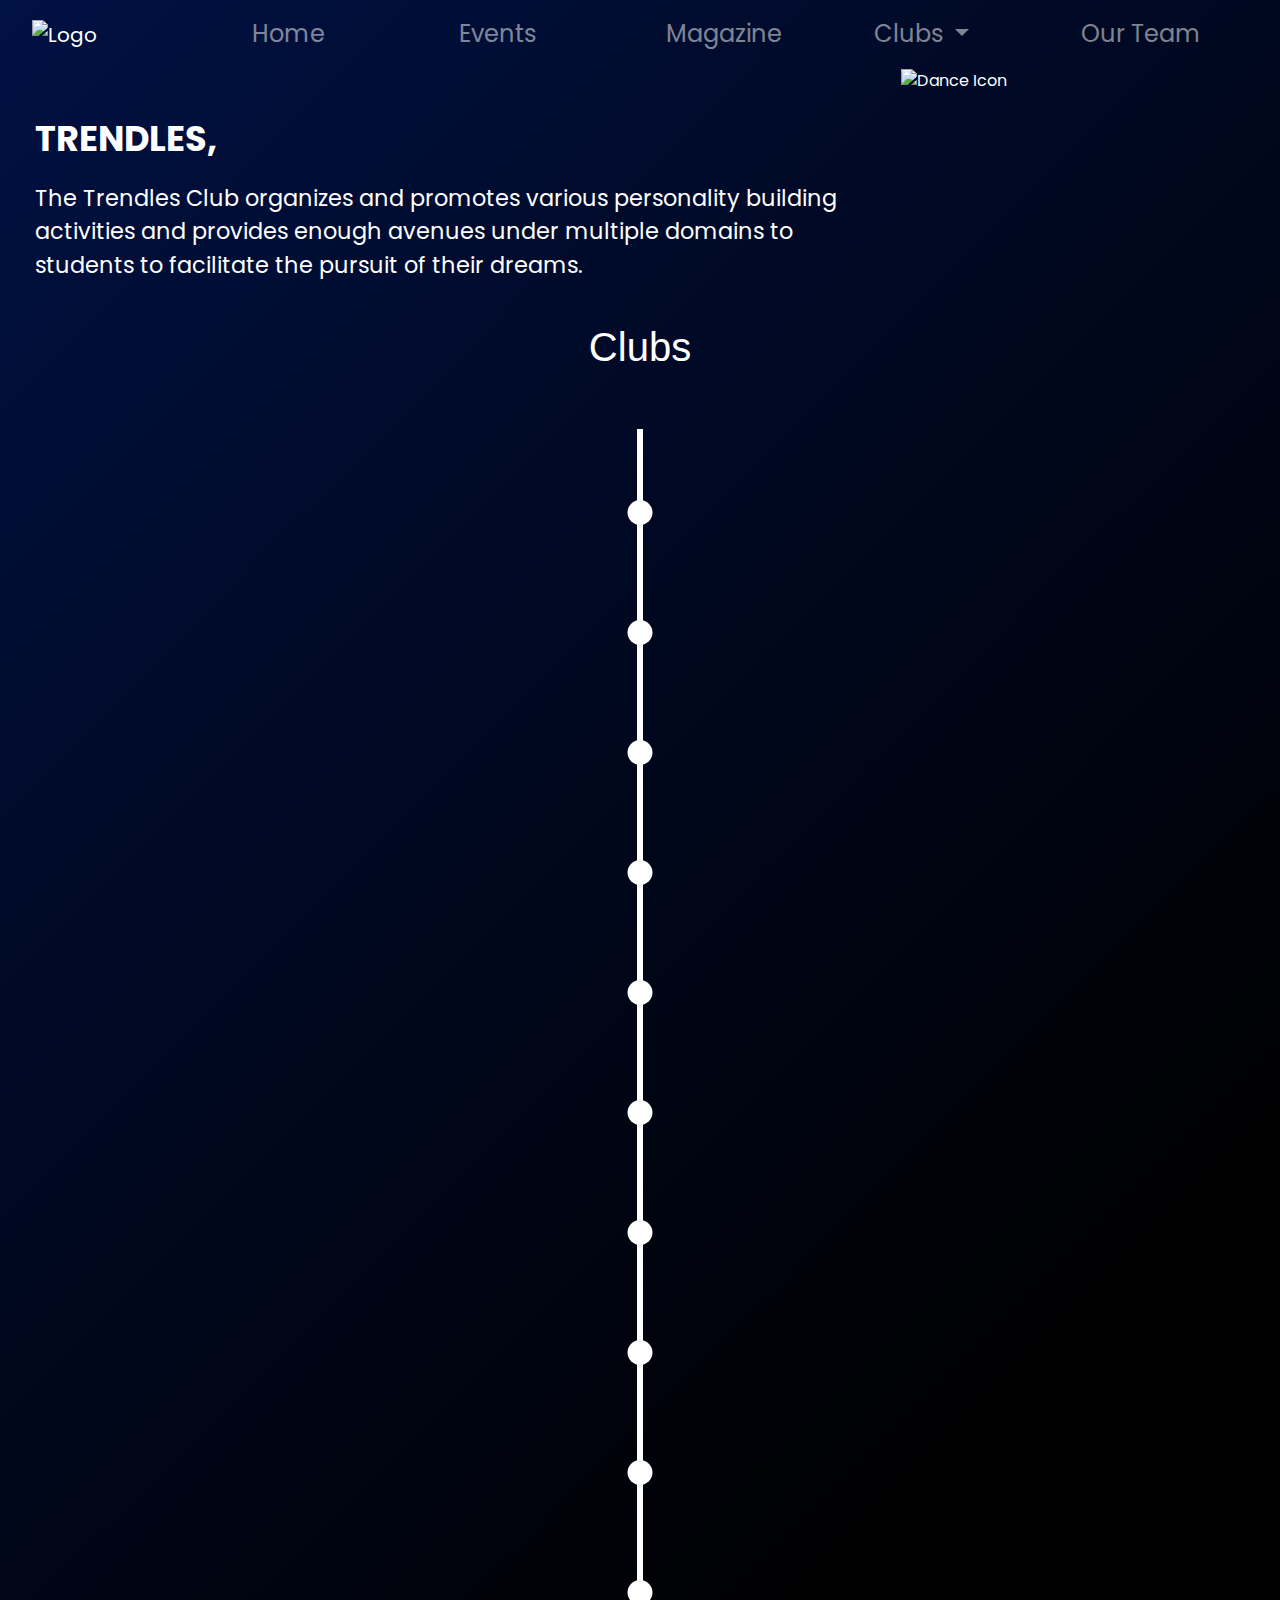
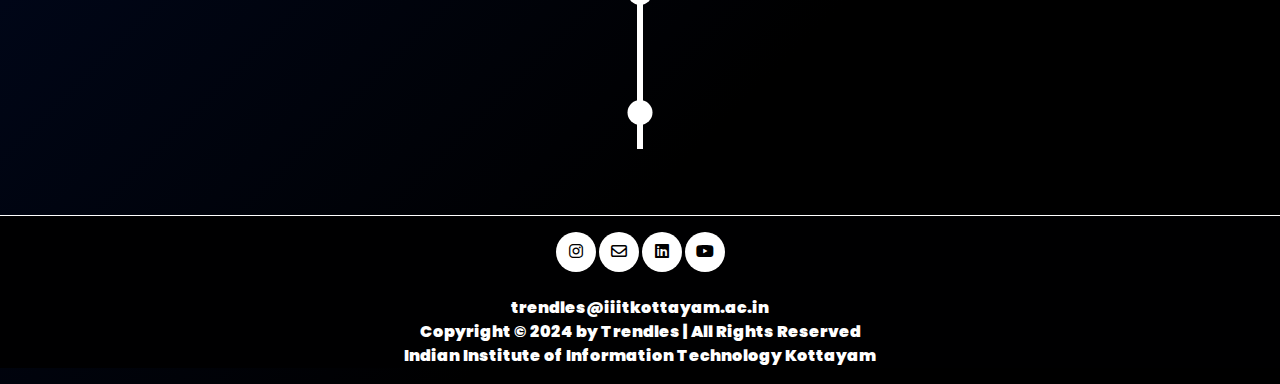
==== commit 4ca4b217: "Update index.html" ====
--- a/index.html
+++ b/index.html
@@ -8,23 +8,23 @@
     <link rel="stylesheet" href="https://stackpath.bootstrapcdn.com/bootstrap/4.5.2/css/bootstrap.min.css">
     <link rel="stylesheet" href="https://cdnjs.cloudflare.com/ajax/libs/font-awesome/4.7.0/css/font-awesome.min.css">
     <link href="https://fonts.googleapis.com/css?family=Poppins&display=swap" rel="stylesheet">
-    <link href="styles.css" rel="stylesheet">
+    <link href="index.css" rel="stylesheet">
     <link rel="stylesheet" href="https://cdnjs.cloudflare.com/ajax/libs/font-awesome/6.3.0/css/all.min.css">
 </head>
 
-<body style="background-color: #101f31" >
+<body>
     <nav class="navbar navbar-expand-lg navbar-dark" style="background:none;" id="regularNavbar">
-        <a class="navbar-brand" href="#"><img src="https://ik.imagekit.io/vskznl7ok/Trendles-dark-icon%202.png?updatedAt=1716396084182" alt="Logo" /></a>
+        <a class="navbar-brand" href="index.html"><img src="Trendles-icon.png" alt="Logo" /></a>
         <div class="collapse navbar-collapse" id="navbarNavDropdown">
             <ul class="navbar-nav ml-auto">
                 <li class="nav-item">
-                    <a class="nav-link" href="#Home">Home</a>
-                </li>
-                <li class="nav-item">
-                    <a class="nav-link" href="#Events">Events</a>
-                </li>
-                <li class="nav-item">
-                    <a class="nav-link" href="#Magazine">Magazine</a>
+                    <a class="nav-link" href="index.html">Home</a>
+                </li>
+                <li class="nav-item">
+                    <a class="nav-link" href="Events.html">Events</a>
+                </li>
+                <li class="nav-item">
+                    <a class="nav-link" href="Magazine.html">Magazine</a>
                 </li>
                 <li class="nav-item dropdown">
                     <a class="nav-link dropdown-toggle" href="#" id="navbarDropdownMenuLink" role="button"
@@ -35,34 +35,33 @@
                         <a class="dropdown-item" href="litsoc.html">Litsoc</a>
                         <a class="dropdown-item" href="chitrachaya.html">Chitrachaya</a>
                         <a class="dropdown-item" href="design.html">Design</a>
-                        
-                    </div>
-                </li>
-                <li class="nav-item">
-                    <a class="nav-link" href="ourTeam.html">Our Team</a>
+                    </div>
+                </li>
+                <li class="nav-item">
+                    <a class="nav-link" href="Our Team.html">Our Team</a>
                 </li>
             </ul>
         </div>
     </nav>
 
     <nav class="navbar navbar-expand-lg navbar-dark" style="background:none; display: none;" id="quickMenu">
-        <a class="navbar-brand" href="#"><img src="https://ik.imagekit.io/vskznl7ok/Trendles-dark-icon%202.png?updatedAt=1716396084182" alt="Logo" /></a>
+        <a class="navbar-brand" href="#"><img src="Trendles-icon.png" alt="Logo" /></a>
         <button class="navbar-toggler" align="right" type="button" onclick="toggleQuickMenu()">
             <span class="navbar-toggler-icon"></span>
         </button>
 
         <div class="quick-menu" id="quickMenuContent">
-            <a class="navbar-brand1" href="#"><img src="https://ik.imagekit.io/vskznl7ok/Trendles-dark-icon%202.png?updatedAt=1716396084182" alt="Logo" /></a>
+            <a class="navbar-brand1" href="#"><img src="Trendles-icon.png" alt="Logo" /></a>
             <div class="close-button"><img src="into.png" height="20px" width="20px"></div>
             <p align="center" style="font-size: 20px;">Quick Menu</p>
             <div class="nav-container">
                 <ul class="quicknavbar-nav">
                     <li class="nav-item">
-                        <a href="#home">
+                        <a href="index.html">
                             <div class="nav-content">
                                 <div class="nav-app">
                                     <div class="home">
-                                        <img src="https://ik.imagekit.io/vskznl7ok/Trendles-dark-icon%202.png?updatedAt=1716396084182" alt="Home">
+                                        <img src="Trendles-dark-icon 2.png" alt="Home">
                                     </div>
                                 </div>
                                 <span>Home</span>
@@ -70,7 +69,7 @@
                         </a>
                     </li>
                     <li class="nav-item">
-                        <a href="#Events">
+                        <a href="Events.html">
                             <div class="nav-content">
                                 <div class="nav-app">
                                     <img src="Magazine.png" alt="Magazine">
@@ -80,7 +79,7 @@
                         </a>
                     </li>
                     <li class="nav-item">
-                        <a href="#magazine">
+                        <a href="Magazine.html">
                             <div class="nav-content">
                                 <div class="nav-app">
                                     <img src="Magazine.png" alt="Magazine">
@@ -124,7 +123,7 @@
                         </a>
                     </li>
                     <li class="nav-item">
-                        <a href="ourTeam.html">
+                        <a href="Our Team.html">
                             <div class="nav-content">
                                 <div class="nav-app">
                                     <img src="Video.png" alt="Our Team">
@@ -137,193 +136,104 @@
             </div><br>
         </div>
     </nav>
+
     <script src="https://code.jquery.com/jquery-3.5.1.slim.min.js"></script>
     <script src="https://cdn.jsdelivr.net/npm/@popperjs/core@2.9.2/dist/umd/popper.min.js"></script>
     <script src="https://stackpath.bootstrapcdn.com/bootstrap/4.5.2/js/bootstrap.min.js"></script>
     <div class="container">
         <div class="left-content">
             <div class="text-content"><br>
-                <p class="head">OUR TEAM</p>
+                <p class="head">TRENDLES,</p>
+                <p class="para">The Trendles Club organizes and promotes various personality building activities and
+                    provides enough avenues under multiple domains to students to facilitate the pursuit of their
+                    dreams.
+                </p>
+            </div>
+        </div>
+        <div class="image-content">
+            <img src="Trendles.png" alt="Dance Icon" />
+        </div>
+    </div><br>
+    <div class="timeline">
+        <h1>Clubs</h1>
+        <div>
+            <ul>
+                <li>
+                    <div>
+                        <p class="club">PR & Social Media</p>
+                    </div>
+                </li>
+                <li>
+                    <div>
+                        <p class="club">Literary Club</p>
+                    </div>
+                </li>
+                <li>
+                    <div>
+                        <p class="club">Chitrachaya</p>
+                    </div>
+                </li>
+                <li>
+                    <div>
+                        <p class="club">Design Club</p>
+                    </div>
+                </li>
                 
-                <p class="para">Trendles is not just a club; it's a vibrant community of passionate individuals at IIITK who share a common goal: to innovate, collaborate, and make a difference.
-                     Founded on the principles of creativity, inclusivity, and empowerment, Trendles serves as a hub for students to explore their interests, develop new skills, and forge lifelong connections.</p>
-            </div>
-        </div>
-        <div class="image-content">
-            <img src="https://ik.imagekit.io/vskznl7ok/Icon%20Dance.png?updatedAt=1716396149922" alt="Dance Icon" />
-        </div>
-    </div>
-
-    <p class="men">Meet Our Mentors</p>
-    <div class="container1">
-        <div class="mentor">
-            <img src="https://ik.imagekit.io/vskznl7ok/ak.png?updatedAt=1716393062185" alt="AK">
-            <div class="name">Ajay Krishna</div>
-        </div>
-    
-        <div class="mentor">
-            <img src="https://ik.imagekit.io/vskznl7ok/atul.png?updatedAt=1716393161803" alt="AS">
-            <div class="name">Atul Singh</div>
-        </div>
-    </div>
-    <p class="leads">Leads of Sub-Clubs</p>
-    <div class="container2">
-        <div class="mentor">
-            <img src="https://ik.imagekit.io/vskznl7ok/priyatam.png?updatedAt=1716394707789" alt="Priyatham">
-            <div class="name">Priyatham</div>
-            <div class="club">PR & Social Media</div>
-        </div>
-
-        <div class="mentor">
-            <img src="https://ik.imagekit.io/vskznl7ok/shivani.png?updatedAt=1716394811403" alt="Shivani">
-            <div class="name">Shivani</div>
-            <div class="club">PR & Social Media</div>
-        </div>
-
-        <div class="mentor">
-            <img src="https://ik.imagekit.io/vskznl7ok/ydg.png?updatedAt=1716394985478" alt="Yashwanth">
-            <div class="name">Yashwanth</div>
-            <div class="club">Literary Club</div>
-        </div>
-    
-        <div class="mentor">
-            <img src="https://ik.imagekit.io/vskznl7ok/neeraj.png?updatedAt=1716394684427" alt="Neeraj P Y">
-            <div class="name">Neeraj P Y</div>
-            <div class="club">Literary Club</div>
-        </div>
-
-        <div class="mentor">
-            <img src="https://ik.imagekit.io/vskznl7ok/tanuj.png?updatedAt=1716394853452" alt="Tanuj">
-            <div class="name">Tanuj</div>
-            <div class="club">Chitrachaya</div>
-        </div>
-
-        <div class="mentor">
-            <img src="https://ik.imagekit.io/vskznl7ok/karthik.png?updatedAt=1716394262969" alt="Karthik">
-            <div class="name">Karthik</div>
-            <div class="club">Chitrachaya</div>
-        </div>
-
-        <div class="mentor">
-            <img src="https://ik.imagekit.io/vskznl7ok/shailesh.png?updatedAt=1716394745160" alt="Shailesh">
-            <div class="name">Shailesh</div>
-            <div class="club">Chitrachaya</div>
-        </div>
-
-        <div class="mentor">
-            <img src="https://ik.imagekit.io/vskznl7ok/krsihnasampath.png?updatedAt=1716394281498" alt="Krishna Sampath">
-            <div class="name">Krishna Sampath</div>
-            <div class="club">Design Club</div>
-        </div>
-
-        <div class="mentor">
-            <img src="https://ik.imagekit.io/vskznl7ok/harjot.png?updatedAt=1716394221987" alt="Harjot">
-            <div class="name">Harjot</div>
-            <div class="club">Design Club</div>
-        </div>
-
-        <div class="mentor">
-            <img src="https://ik.imagekit.io/vskznl7ok/harigovind.png?updatedAt=1716394203830" alt="HariGovind">
-            <div class="name">HariGovind</div>
-            <div class="club">Quizzing and Debating Club</div>
-        </div>
-
-        <div class="mentor">
-            <img src="https://ik.imagekit.io/vskznl7ok/yasin.png?updatedAt=1716394967475" alt="Yasin">
-            <div class="name">Yasin</div>
-            <div class="club">Quizzing and Debating Club</div>
-        </div>
-
-        <div class="mentor">
-            <img src="https://ik.imagekit.io/vskznl7ok/sukrit.png?updatedAt=1716394834835" alt="Sukrit">
-            <div class="name">Sukrit</div>
-            <div class="club">Quizzing and Debating Club</div>
-        </div>
-
-        <div class="mentor">
-            <img src="https://ik.imagekit.io/vskznl7ok/jayant.png?updatedAt=1716394242917" alt="Jayant">
-            <div class="name">Jayant</div>
-            <div class="club">Outreach Club</div>
-        </div>
-
-        <div class="mentor">
-            <img src="https://ik.imagekit.io/vskznl7ok/avi.png?updatedAt=1716394144729" alt="Avi">
-            <div class="name">Avi</div>
-            <div class="club">Outreach Club</div>
-        </div>
-
-        <div class="mentor">
-            <img src="https://ik.imagekit.io/vskznl7ok/kusuma.png?updatedAt=1716394299007" alt="Kusuma">
-            <div class="name">Kusuma</div>
-            <div class="club">Social Impact Club</div>
-        </div>
-        
-        <div class="mentor">
-            <img src="https://ik.imagekit.io/vskznl7ok/vedant.png?updatedAt=1716394874867" alt="Vedant">
-            <div class="name">Vedant</div>
-            <div class="club">Social Impact Club</div>
-        </div>
-
-        <div class="mentor">
-            <img src="https://ik.imagekit.io/vskznl7ok/ganesh.png?updatedAt=1716394184055" alt="Ganesh Nathan">
-            <div class="name">Ganesh Nathan</div>
-            <div class="club">Manga Club</div>
-        </div>
-
-        <div class="mentor">
-            <img src="https://ik.imagekit.io/vskznl7ok/chaithanya.png?updatedAt=1716394164950" alt="Chaithanya">
-            <div class="name">Chaithanya</div>
-            <div class="club">Manga Club</div>
-        </div>
-
-        <div class="mentor">
-            <img src="https://ik.imagekit.io/vskznl7ok/vishal.png?updatedAt=1716394903651" alt="Vishal">
-            <div class="name">Vishal</div>
-            <div class="club">Astronomy Club</div>
-        </div>
-
-        <div class="mentor">
-            <img src="https://ik.imagekit.io/vskznl7ok/yashendra.png?updatedAt=1716394940299" alt="Yashendra">
-            <div class="name">Yashendra</div>
-            <div class="club">Astronomy Club</div>
-        </div>
-
-        <div class="mentor">
-            <img src="https://ik.imagekit.io/vskznl7ok/seth.png?updatedAt=1716394725673" alt="Seth">
-            <div class="name">Seth</div>
-            <div class="club">Finance Club</div>
-        </div>
-
-        <div class="mentor">
-            <img src="https://ik.imagekit.io/vskznl7ok/yashbarti.png?updatedAt=1716394922626" alt="Yash Bharti">
-            <div class="name">Yash Bharti</div>
-            <div class="club">Finance Club</div>
-        </div>
-
-        <div class="mentor">
-            <img src="https://ik.imagekit.io/vskznl7ok/aaditi.png?updatedAt=1716394120659" alt="Aaditi">
-            <div class="name">Aaditi</div>
-            <div class="club">Entrepreneur-Cell</div>
-        </div>
-
-        <div class="mentor">
-            <img src="https://ik.imagekit.io/vskznl7ok/shubham.png?updatedAt=1716394793150" alt="Shubham">
-            <div class="name">Shubham</div>
-            <div class="club">Entrepreneur-Cell</div>
-        </div>
-        
+                <li>
+                    <div>
+                        <p class="club">Quizzing and Debating Club</p>
+                    </div>
+                </li>
+                <li>
+                    <div>
+                        <p class="club">Outreach Club</p>
+                    </div>
+                </li>
+                <li>
+                    <div>
+                        <p class="club">Social Impact Club</p>
+                    </div>
+                </li>
+                <li>
+                    <div>
+                        <p class="club">Manga Club</p>
+                    </div>
+                </li>
+                <li>
+                    <div>
+                        <p class="club">Astronomy Club</p>
+                    </div>
+                </li>
+                <li>
+                    <div>
+                        <p class="club">Finance Club</p>
+                    </div>
+                </li>
+                <li>
+                    <div>
+                        <p class="club">Entrepreneur -Cell</p>
+                    </div>
+                </li>
+                
+            </ul>
+
+        </div>
     </div>
     <div class="end">
         <div style="align-items: center;margin-top: 1rem;">
-            <a href="#instagram"><button class="icon"><i class="fa-brands fa-instagram"></i></button></a>
-            <a href="#youtube"><button class="icon"><i class="fa-brands fa-youtube"></i></button></a>
-            <a href="#mail"><button class="icon"><i class="far fa-envelope"></i></button></a>
+            <a href="https://www.instagram.com/trendles_iiitk/?hl=en"><button class="icon"><i class="fa-brands fa-instagram"></i></button></a>
+
+            <a href="mailto:trendles@iiitkottayam.ac.in"><button class="icon"><i class="far fa-envelope"></i></button></a>
             <a href="https://www.linkedin.com/company/trendles/"><button class="icon"><i
                         class="fab fa-linkedin"></i></button></a>
+            <a href="https://www.youtube.com/c/IIITKottayam"><button class="icon"><i class="fa-brands fa-youtube"></i></button></a>
         </div><br>
         <p style="margin: 0;">trendles@iiitkottayam.ac.in</p>
         <p style="margin: 0;">Copyright © 2024 by Trendles | All Rights Reserved</p>
         <p>Indian Institute of Information Technology Kottayam</p>
     </div>
-    <script src="trendles.js"></script>
+    <script src="https://cdn.jsdelivr.net/npm/typed.js@2.0.12"></script>
+    <script src="index.js"></script>
 </body>
+
+</html>
--- a/index.css
+++ b/index.css
@@ -0,0 +1,1055 @@
+body {
+    background: linear-gradient(135deg, #001143 0%, #000000 75%);
+    font-family: 'Poppins', sans-serif;
+    color: white;
+    margin: 0;
+    overflow-x: hidden;
+}
+
+h1 {
+    font-family: 'Franklin Gothic Medium', 'Arial Narrow', Arial, sans-serif;
+    text-align: left;
+    color: white;
+    font-size: 50px;
+}
+
+.navbar {
+    background-color: #3C3C3C;
+}
+
+.navbar a {
+    color: white;
+    text-decoration: none;
+    margin: 0 1rem;
+    background: transparent;
+}
+
+.navbar-brand img,
+.navbar-brand1 img {
+    height: 4rem;
+}
+
+.navbar-brand1 img {
+    height: 4rem;
+    position: relative;
+    top: 0.625rem;
+    left: 0.625rem;
+}
+
+.navbar-nav .nav-link {
+    color: white;
+    font-size: 1.5rem;
+}
+
+
+.navbar-nav .nav-link:hover,
+.navbar-nav .nav-item.active .nav-link {
+    color: orange !important;
+}
+
+.navbar .dropdown-menu {
+    background-color: #101f31;
+}
+
+.navbar .dropdown-menu .dropdown-item {
+    color: white;
+    font-size: 1.3rem;
+}
+
+.navbar .dropdown-menu .dropdown-item:hover {
+    background-color: inherit;
+    color: orange;
+    font-size: 1.5rem;
+}
+
+.navbar-toggler {
+    border-color: rgba(255, 255, 255, 0.1);
+    margin-left: auto;
+    top: 20px;
+    margin-right: 1.5rem;
+    position: absolute;
+}
+
+.navbar-toggler-icon {
+    background-image: url("data:image/svg+xml;charset=utf8,%3Csvg viewBox='0 0 30 30' xmlns='http://www.w3.org/2000/svg'%3E%3Cpath stroke='rgba(255, 255, 255, 0.5)' stroke-width='2' linecap='round' stroke-miterlimit='10' d='M4 7h22M4 15h22M4 23h22'/%3E%3C/svg%3E");
+}
+
+@media (max-width: 1029px) {
+
+    .navbar-brand img,
+    .navbar-brand1 img {
+        height: 3rem;
+    }
+
+    .navbar-nav .nav-link {
+        font-size: 1.3rem;
+    }
+
+    .navbar-toggler {
+        top: 1rem;
+        right: 1rem;
+    }
+}
+
+.quick-menu {
+    display: none;
+    position: fixed;
+    top: 0;
+    left: 0;
+    width: 100%;
+    background: linear-gradient(216.4deg, #0B0B0D -3%, #0C1825 26.48%, #040D2E 38.42%, #0B0B0D 81.26%),
+        linear-gradient(0deg, rgba(255, 255, 255, 0.2), rgba(255, 255, 255, 0.2));
+    border: 3px solid rgba(255, 255, 255, 0.2);
+    z-index: 1000;
+    border-radius: 2rem;
+}
+
+.menu-image {
+    position: relative;
+    top: 20px;
+    left: 10px;
+}
+
+.close-button {
+    position: absolute;
+    top: 20px;
+    right: 8px;
+}
+
+.quick-menu.show {
+    display: block;
+}
+
+.navbar-nav {
+    display: flex;
+    list-style: none;
+    align-items: center;
+    flex-wrap: wrap;
+    flex-direction: row;
+    justify-content: right;
+    padding: 0;
+    margin: 0 auto;
+    width: 100%;
+}
+
+.quicknavbar-nav {
+    display: flex;
+    list-style: none;
+    align-items: center;
+    flex-wrap: wrap;
+    flex-direction: row;
+    justify-content: center;
+    padding: 0;
+    margin: 0 auto;
+    width: 100%;
+    gap: 1rem;
+}
+
+.nav-container {
+    display: flex;
+    flex-direction: column;
+    align-items: center;
+}
+
+.nav-item {
+    width: 18%;
+    height: 15%;
+}
+
+.nav-content {
+    display: flex;
+    flex-direction: column;
+    align-items: center;
+    width: 100%;
+    height: 70px;
+}
+
+.nav-app {
+    height: 70px;
+    width: 70px;
+    min-width: 70px;
+    min-height: 70px;
+    border: 1px solid rgba(60, 60, 60, 0.8);
+    border-radius: 10px;
+    display: flex;
+    justify-content: center;
+    align-items: center;
+    overflow: hidden;
+}
+
+.nav-app img {
+    max-width: 100%;
+    max-height: 100%;
+}
+
+
+.home img {
+    width: 100%;
+}
+
+.nav-content span {
+    display: block;
+    text-align: center;
+}
+
+
+.quick-menu .navbar-nav .nav-item {
+    margin: 0 1rem;
+}
+
+.quick-menu .navbar-nav .nav-link {
+    color: white;
+    font-size: 1.8rem;
+}
+
+@media (max-width: 840px) {
+    #regularNavbar {
+        display: none !important;
+    }
+
+    #quickMenu {
+        display: block !important;
+    }
+}
+
+@media (min-width: 799px) {
+    .navbar-expand-lg .navbar-collapse {
+        display: -ms-flexbox !important;
+        display: flex !important;
+        -ms-flex-preferred-size: auto;
+        flex-basis: auto;
+    }
+}
+
+.container {
+    display: flex;
+    flex-wrap: wrap;
+    align-items: flex-start;
+    max-width: 100%;
+    overflow-x: hidden;
+    margin-right: 0;
+    padding-right: 0;
+}
+
+.left-content {
+    flex: 1;
+    display: flex;
+    flex-direction: column;
+    justify-content: center;
+    padding: 0 20px;
+}
+
+.text-content {
+    width: 100%;
+    font-size: 30px;
+}
+
+.head {
+    font-size: 2.2rem;
+    font-weight: bolder;
+}
+
+.para {
+    font-size: 1.4rem;
+}
+
+.con {
+    margin-left: 4rem;
+    margin-right: 1rem;
+    font-size: 1.4rem;
+}
+
+.image-content {
+    flex: 1;
+    max-width: 30%;
+}
+
+.image-content img {
+    width: 100%;
+    height: auto;
+    max-width: 60vh !important;
+}
+
+@media (max-width: 52.5rem) {
+    body {
+        padding-left: 1rem;
+        padding-right: 1rem;
+    }
+
+    .left-content,
+    .image-content,
+    .image-after {
+        max-width: 100%;
+    }
+
+    .container {
+        flex-direction: column;
+    }
+
+    .head {
+        font-size: 1.4rem;
+        font-weight: bold;
+    }
+
+    .para,
+    .con {
+        font-size: 1rem;
+        margin: 0;
+        text-align: center;
+    }
+
+    .image-content {
+        display: none;
+    }
+
+    .text-content {
+        text-align: center;
+        order: 1;
+    }
+
+    .hh {
+        font-size: 1.3rem;
+        font-weight: bolder;
+        text-align: center;
+        margin-left: 0 !important;
+    }
+
+    .image-content {
+        order: 2;
+        margin-bottom: 1.25rem;
+    }
+
+    .additional-content h1,
+    .additional-content h2,
+    .additional p {
+        font-size: 1.9rem;
+    }
+
+    #backBtn,
+    #nextBtn {
+        width: 1rem;
+        margin: 0;
+    }
+
+    .content-box {
+        height: 20rem;
+        margin: 0 !important;
+    }
+
+    .box,
+    .image-box {
+        height: 18rem !important;
+        width: 18rem !important;
+    }
+
+    .design {
+        grid-template-columns: repeat(auto-fill, minmax(18rem, 1fr)) !important;
+        grid-gap: 1rem !important;
+    }
+
+    .preview-text,
+    .full-text {
+        font-size: 1rem !important;
+    }
+}
+
+@media (max-width:40rem) {
+    .design {
+        justify-items: center;
+    }
+
+    .design div {
+        align-self: center;
+    }
+}
+
+@media (max-width: 22.5rem) {
+    .box {
+        height: 15rem !important;
+        width: 15rem !important;
+    }
+
+    .content-box {
+        height: 17rem;
+        margin: 0 !important;
+    }
+
+    .preview-text,
+    .full-text {
+        font-size: 0.8rem !important;
+    }
+}
+
+.content-box::-webkit-scrollbar {
+    display: none;
+}
+
+::-webkit-scrollbar {
+    width: 6px;
+}
+
+::-webkit-scrollbar-track {
+    background: inherit;
+}
+
+::-webkit-scrollbar-thumb {
+    background: rgba(84, 84, 84, 0.8);
+    border-radius: 1.25rem;
+}
+
+::-webkit-scrollbar-thumb:hover {
+    background: rgba(84, 84, 84, 0.8);
+}
+
+.hh {
+    font-size: 2rem;
+    font-weight: bolder;
+    margin-left: 5rem;
+}
+
+.box-wrap {
+    display: flex;
+    align-items: center;
+    justify-content: space-between;
+}
+
+#backBtn,
+#nextBtn {
+    width: 3rem;
+    cursor: pointer;
+    margin: 1.25rem;
+}
+
+.content-box {
+    margin: 1.25rem;
+    display: flex;
+    overflow-x: auto;
+    white-space: nowrap;
+    padding: 0.7rem 0;
+    gap: 1.25rem;
+}
+
+.box {
+    width: 25rem;
+    height: 25rem;
+    border: 0.06rem solid #ffffff;
+    background: rgba(80, 80, 80, 0.3);
+    box-shadow: 0rem 0.25rem 0.25rem 0rem rgba(0, 0, 0, 0.25);
+    padding: 1.25rem;
+    border-radius: 1.25rem;
+    margin: 0 0.7rem;
+    overflow: hidden;
+    flex-shrink: 0;
+    display: flex;
+    flex-direction: column;
+    justify-content: space-between;
+}
+
+.preview-text {
+    font-size: 1rem;
+    color: white;
+    line-height: 1.6;
+    overflow: hidden;
+    white-space: normal;
+    word-wrap: break-word;
+}
+
+.modal .full-text {
+    font-size: 1.1rem;
+    color: white;
+    text-align: left;
+    overflow-y: auto;
+    white-space: normal;
+    word-wrap: break-word;
+}
+
+.open {
+    color: white;
+    align-self: center;
+    justify-content: center;
+}
+
+.close {
+    color: white;
+    float: none;
+    align-self: center;
+    justify-content: center;
+    display: flex;
+    box-shadow: none;
+    font-size: 1.35rem;
+    line-height: 1.25rem;
+    cursor: pointer;
+}
+
+.close img {
+    vertical-align: middle;
+    margin-left: 5px;
+}
+
+.close:hover {
+    color: white !important;
+    text-decoration: none;
+}
+
+.modal-container {
+    background-color: rgba(0, 0, 0, 0.6);
+    display: flex;
+    align-items: center;
+    justify-content: center;
+    position: fixed;
+    opacity: 0;
+    pointer-events: none;
+    top: 0;
+    left: 0;
+    right: 0;
+    bottom: 0;
+    transition: opacity 0.3s ease, backdrop-filter 0.3s ease;
+}
+
+.modal-container.active {
+    vertical-align: auto;
+    pointer-events: auto;
+    opacity: 1;
+    backdrop-filter: blur(0.7rem);
+    display: flex;
+}
+
+.modal {
+    background: linear-gradient(0deg, rgba(31, 31, 31, 0.75), rgba(31, 31, 31, 0.75)), linear-gradient(0deg, #3C3C3C, #3C3C3C);
+    border-radius: 1.5rem;
+    padding: 1rem 1.5rem;
+    max-height: 31.25rem;
+    height: auto;
+    width: 25rem;
+    max-width: 100%;
+    font-family: "Poppins";
+    font-size: large;
+    text-align: center;
+    overflow-y: auto;
+    box-shadow: 0rem 0.25rem 0.25rem 0rem rgba(0, 0, 0, 0.25);
+    border: 0.3rem solid rgba(60, 60, 60, 1);
+    position: relative;
+    display: flex;
+    flex-direction: column;
+    align-items: center;
+}
+
+.icon {
+    border-width: 0px;
+    background-color: white;
+    border-radius: 60px;
+    height: 40px;
+    width: 40px;
+    padding: 0;
+    margin: 0;
+}
+
+.end {
+    border-top: 1px solid #ffffff;
+    background-color: rgb(0, 0, 1);
+    height: auto;
+    font-weight: 1000;
+    text-align: center;
+}
+
+.design {
+    display: grid;
+    grid-template-columns: repeat(auto-fill, minmax(25rem, 1fr));
+    grid-gap: 2rem;
+    justify-items: center;
+}
+
+.design div {
+    align-items: center;
+}
+
+.image-modal {
+    background-color: black;
+    border-radius: 1.5rem;
+    padding: 1rem 1.5rem;
+    max-height: 80vh;
+    max-width: 80vh;
+    font-family: "Poppins";
+    font-size: large;
+    text-align: center;
+    box-shadow: 0rem 0.25rem 0.25rem 0rem rgba(0, 0, 0, 0.25);
+    border: 0.3rem solid rgba(60, 60, 60, 1);
+    position: relative;
+    display: flex;
+    flex-direction: column;
+    align-items: center;
+    overflow: hidden;
+}
+
+.image-modal img {
+    max-width: 100%;
+    max-height: 100%;
+    width: auto;
+    height: auto;
+    object-fit: contain;
+    aspect-ratio: 1;
+}
+
+.image-box {
+    width: 25rem;
+    height: 25rem;
+    border: 0.006rem solid #3C3C3C;
+    background-color: rgba(80, 80, 80, 0.2);
+    box-shadow: 0rem 0.25rem 0.25rem 0rem rgba(0, 0, 0, 0.25);
+    border-radius: 1.25rem;
+    margin: 0 0.7rem;
+    overflow: hidden;
+    flex-shrink: 0;
+    display: flex;
+    flex-direction: column;
+    justify-content: center;
+    align-items: center;
+}
+
+.image-box img {
+    max-width: 100%;
+    max-height: 100%;
+    width: auto;
+    height: auto;
+    object-fit: contain;
+    aspect-ratio: 1;
+}
+
+.prof {
+    display: flex;
+    align-items: center;
+    justify-content: center;
+}
+
+.custom-link {
+    text-decoration: none;
+    color: inherit;
+}
+
+.custom-link p {
+    color: #666262;
+}
+
+.profile {
+    background-color: black;
+    border-radius: 50%;
+    height: 40px;
+    width: 40px;
+    display: flex;
+    justify-content: center;
+    align-items: center;
+}
+
+.prof p {
+    margin-top: 1rem;
+}
+
+.eventh {
+    font-size: 2rem;
+    font-weight: bolder;
+    margin: 0 auto; /* Center horizontally */
+    text-align: center;
+}
+
+
+.rectangle {
+    display: flex;
+    width: 80%;
+    border-radius: 32px;
+    border: 1px solid #9c9898cc;
+    background: rgba(80, 80, 80, 0.3);
+    box-shadow: 0px 4px 4px 0px #00000040;
+    padding: 1rem;
+    overflow: hidden;
+    margin: 1rem auto; /* Center horizontally */
+    align-items: center;
+}
+
+.event-content {
+    flex: 1;
+    display: flex;
+    flex-direction: column;
+}
+
+.welcome-heading {
+    font-size: 1.7rem;
+    font-weight: 600;
+    color: #d6a644;
+}
+
+.event-description {
+    font-size: 1rem;
+}
+
+.event-image {
+    width: 14rem;
+    height: 14rem;
+    margin-left: auto;
+}
+
+.event-image img {
+    width: 100%;
+    height: 100%;
+    aspect-ratio: 1;
+    border-radius: 22px;
+    border: 1.5px solid #a7a7a733;
+    background: #a7a7a733;
+}
+
+@media (max-width: 37.5rem) {
+    .rectangle {
+        flex-direction: column;
+        align-items: center;
+    }
+
+    .event-content {
+        align-items: flex-start;
+    }
+
+    .event-image {
+        margin-left: 0;
+        margin-bottom: 1rem;
+    }
+
+    .welcome-heading {
+        font-size: 1.2rem;
+    }
+
+    .event-description {
+        font-size: 0.7rem;
+    }
+
+    .sub {
+        font-size: 1.3rem !important;
+    }
+
+    .button-filter,
+    .button-container {
+        margin: 0 !important;
+    }
+
+    .year {
+        font-size: 1.3rem !important;
+        border-radius: 25px;
+        margin-right: 20px;
+        margin-left: 10px;
+    }
+}
+@media(max-width: 29rem){
+    .sub{
+        font-size: 1.2rem !important;
+    }
+
+    .year{
+        font-size: 1rem !important;
+        margin-left: 1rem !important;
+        margin-right: 0 !important;
+    }
+}
+
+.sub {
+    width: auto;
+    height: auto;
+    font-size: 1.8rem;
+    border-radius: 1rem;
+    background-color: rgb(190, 190, 190);
+    color: black;
+    cursor: pointer;
+    transition: background-color 0.3s;
+}
+
+.sub.active {
+    background-color: black;
+    color: white;
+}
+.button-filter {
+    display: flex;
+    justify-content: space-around;
+    margin-left: 20px;
+    margin-bottom: 20px;
+}
+
+.button-container {
+    display: flex;
+    align-items: center;
+    justify-content: center; /* Center horizontally */
+    margin-left: 20px;
+    margin-bottom: 20px;
+}
+
+.year {
+    width: auto;
+    font-size: 1.5rem;
+    border-radius: 1rem;
+    margin-right: 50px;
+    margin-left: 20px;
+    background-color: rgb(190, 190, 190);
+    color: black;
+    cursor: pointer;
+    transition: background-color 0.3s;
+}
+.year.active {
+    background-color: black;
+    color: white;
+}
+
+.content-div {
+    display: none;
+}
+
+.timeline {
+    font-family: "Source Sans Pro";
+    color: white;
+}
+
+h1 {
+    text-align: center;
+    font-size: 40px;
+}
+
+.timeline ul {
+    padding: 50px 0;
+}
+
+.timeline ul li {
+    position: relative;
+    list-style-type: none;
+    width: 6px;
+    background-color: white;
+    margin: 0 auto;
+    padding-top: 50px;
+}
+
+.timeline ul li::after {
+    background: white;
+    content: '';
+    width: 25px;
+    height: 25px;
+    border-radius: 50%;
+    position: absolute;
+    left: 50%;
+    transform: translateX(-50%);
+    bottom: 20%;
+}
+
+.timeline ul li div {
+    position: relative;
+    display: inline-block;
+    width: auto;
+    padding: 15px;
+    border: 2px solid white;
+    border-radius: 1rem;
+    bottom: 0;
+    background: linear-gradient(30deg, #010923 0%, #04144a 50%, #010e39 60%, #010923 85%);
+    visibility: hidden;
+    opacity: 0;
+    transition: all .5s ease-in-out;
+    white-space: nowrap;
+}
+
+.timeline ul li:nth-child(odd) div {
+    left: 50px;
+}
+
+.timeline ul li:nth-child(even) div {
+    left: -200px;
+}
+
+.club {
+    font-weight: bold;
+    font-size: 1.5rem;
+    display: block;
+    align-items: center;
+    margin: 0;
+}
+
+.timeline ul li:nth-child(odd) div {
+    transform: translate3d(200px, 0, 0);
+}
+
+.timeline ul li:nth-child(even) div {
+    transform: translate3d(-200px, 0, 0);
+}
+
+.timeline ul li.show div {
+    transform: none;
+    visibility: visible;
+    opacity: 1;
+}
+
+@media (max-width: 37.5rem) {
+    h1 {
+        font-size: 30px;
+    }
+
+    .timeline ul {
+        padding: 25px 0;
+    }
+
+    .timeline ul li:nth-child(even) div {
+        left: -200px;
+    }
+    .timeline ul li:nth-child(odd) div {
+        left: 30px;
+    }
+
+    .timeline ul li div {
+        font-size: 1rem;
+        max-width: 150px;
+        min-width: 80px;
+        white-space: normal;
+    }
+
+    .club {
+        font-size: 1.2rem !important;
+    }
+    .timeline ul li:nth-child(odd) div {
+        transform: translate3d(10px, 0, 0);
+    }
+
+    .timeline ul li:nth-child(even) div {
+        transform: translate3d(10px, 0, 0);
+    }
+}
+
+@media(max-width:28rem) {
+    .timeline ul li:nth-child(even) div {
+        left: -160px;
+    }
+    .club{
+        font-size: 1rem !important;
+    }
+}
+
+.mentor {
+    text-align:center;
+    flex:1 0 150px;
+    font-size:10px;
+    
+}
+.mentor img {
+    width:200px;
+    height:200px;
+    border-radius: 50%;
+    margin-bottom: 20px;
+}
+
+.men {
+    font-size: 1.8rem;
+    font-weight: bolder;
+    text-align: center;
+    margin-left: 0;
+    
+}
+
+.container1 {
+    display: flex;
+    justify-content: center;
+    align-items: center;
+    flex-wrap: wrap;
+    gap:20px;
+    padding:20px;
+}
+
+.leads {
+    font-size: 1.8rem;
+    font-weight: bolder;
+    text-align: center;
+    margin-left: 0;
+}
+
+.container2 {
+    display: flex;
+    justify-content: center;
+    align-items: center;
+    flex-wrap: wrap;
+    gap:50px;
+    padding:20px;
+}
+
+.name, .clubs {
+    font-size:20px;
+}
+
+.year-head{
+    font-size: 2.2rem;
+    font-weight: bolder;
+    margin-left: 3rem;
+}
+
+.imgcon{
+    display: flex;
+    flex-direction: row;
+    margin: 2rem;
+}
+
+.imgmodal{
+    width: 20%;
+    height: fit-content;
+    border: 0.06rem solid #ffffff;
+    background: linear-gradient(150deg, #000000 0%, #5d5b5b 70%) !important;
+    box-shadow: 0rem 0.25rem 0.25rem 0rem rgba(0, 0, 0, 0.25);
+    border-radius: 1.7rem;
+    margin: 0 0.7rem;
+    overflow: hidden;
+    flex-shrink: 0;
+    display: flex;
+    flex-direction: column;
+    justify-content: space-between;
+}
+
+.conmodal{
+    width: 75%;
+    height: auto;
+    border: 0.06rem solid #ffffff;
+    background:rgba(80, 80, 80, 0.3);
+    box-shadow: 0rem 0.25rem 0.25rem 0rem rgba(0, 0, 0, 0.25);
+    padding: 1.25rem;
+    border-radius: 1.25rem;
+    margin: 0 0.7rem;
+    overflow: hidden;
+    flex-shrink: 0;
+    display: flex;
+    flex-direction: column;
+    justify-content: space-between;
+}
+
+.Name {
+    font-size: 2.6rem;
+    font-weight: bolder;
+    margin-left: 2rem;
+}
+
+.concon {
+    font-size: 1.2rem;
+    margin-left: 1rem;
+}
+
+.custom {
+    text-decoration: none;
+    color: inherit;
+}
+
+.custom p {
+    font-size: 1.2rem;
+    color: #948f8f;
+    font-weight: bolder;
+}
+
+@media(max-width:52.5rem){
+    .year-head {
+        text-align: center;
+        margin: 0 auto;
+      }
+    .imgcon{
+        width: auto;
+        justify-content: center;
+        align-items: center;
+    }
+    .imgmodal{
+        width: auto;
+    }
+    .conmodal{
+        display: none;
+    }
+}
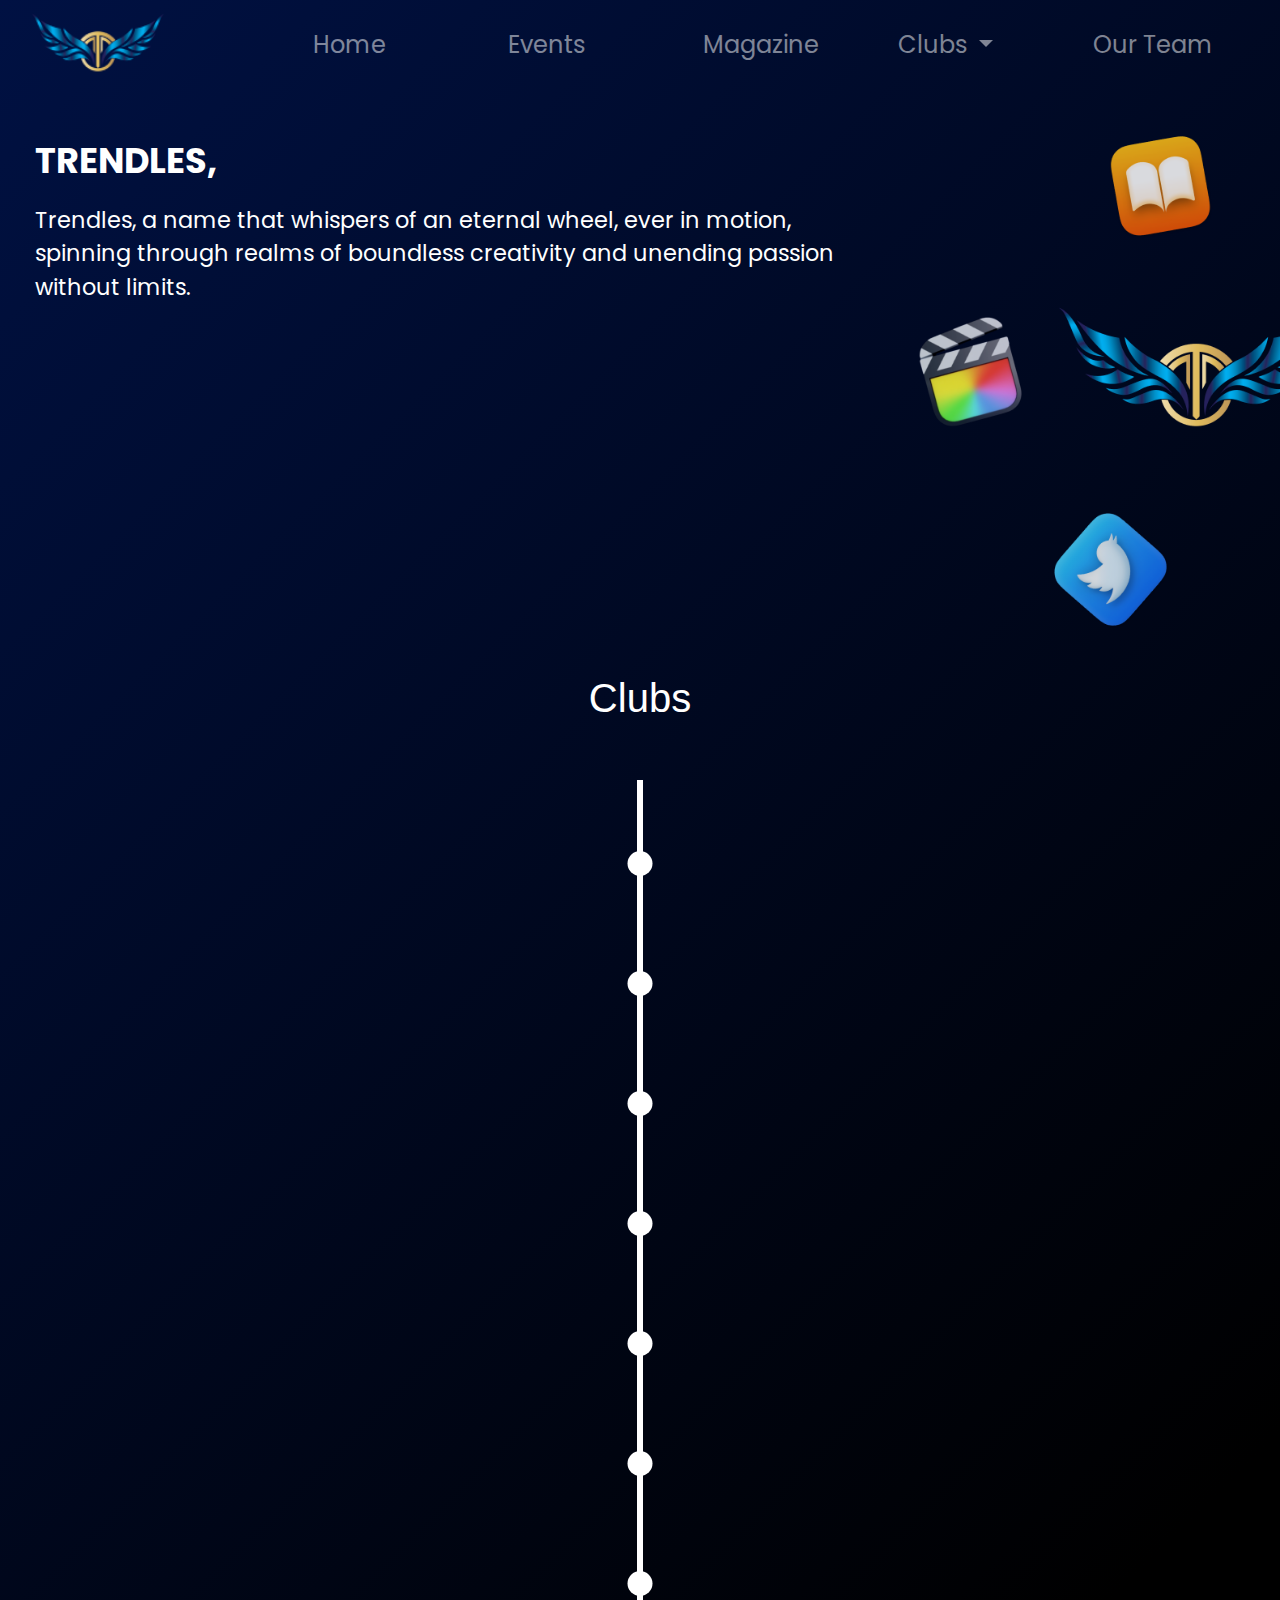
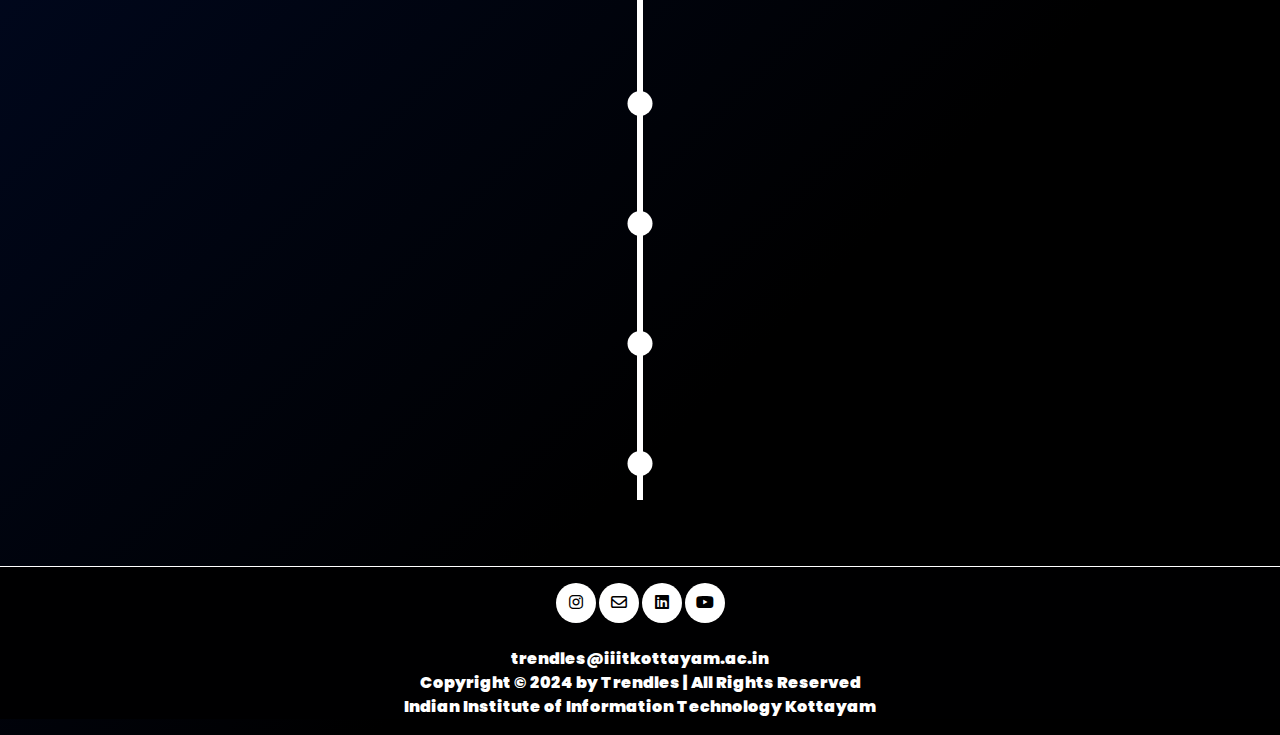
==== commit 6611fa0b: "Update index.html" ====
--- a/index.html
+++ b/index.html
@@ -144,9 +144,7 @@
         <div class="left-content">
             <div class="text-content"><br>
                 <p class="head">TRENDLES,</p>
-                <p class="para">The Trendles Club organizes and promotes various personality building activities and
-                    provides enough avenues under multiple domains to students to facilitate the pursuit of their
-                    dreams.
+                <p class="para">Trendles, a name that whispers of an eternal wheel, ever in motion, spinning through realms of boundless creativity and unending passion without limits.
                 </p>
             </div>
         </div>
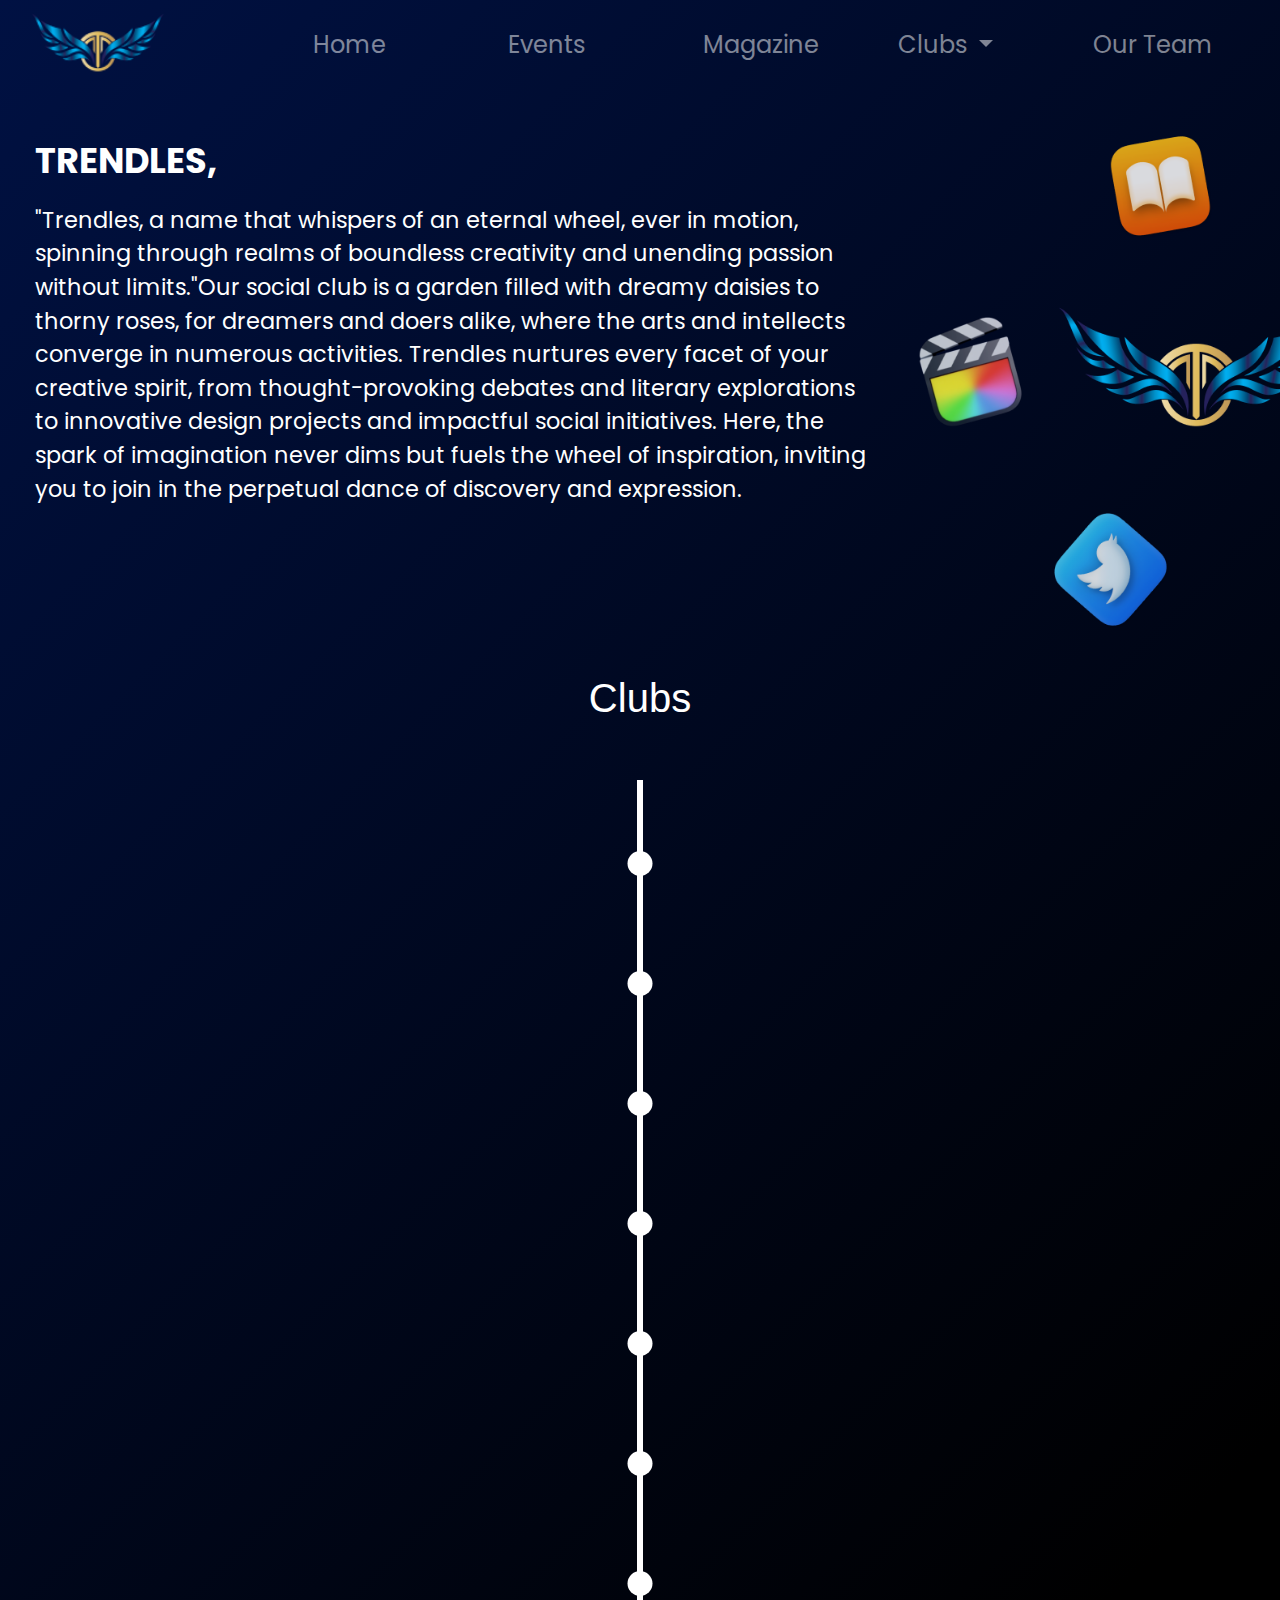
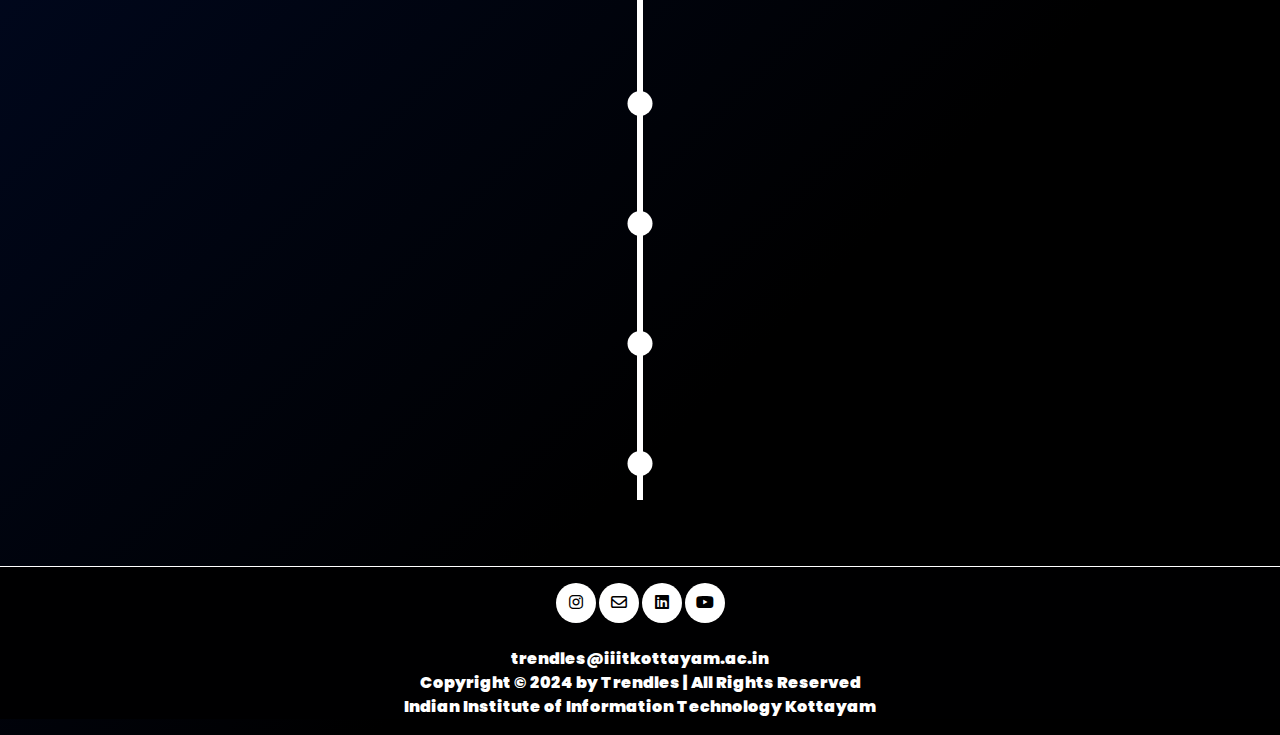
==== commit 726aa9a0: "Update index.html" ====
--- a/index.html
+++ b/index.html
@@ -144,7 +144,7 @@
         <div class="left-content">
             <div class="text-content"><br>
                 <p class="head">TRENDLES,</p>
-                <p class="para">Trendles, a name that whispers of an eternal wheel, ever in motion, spinning through realms of boundless creativity and unending passion without limits.
+                <p class="para">"Trendles, a name that whispers of an eternal wheel, ever in motion, spinning through realms of boundless creativity and unending passion without limits."Our social club is a garden filled with dreamy daisies to thorny roses, for dreamers and doers alike, where the arts and intellects converge in numerous activities. Trendles nurtures every facet of your creative spirit, from thought-provoking debates and literary explorations to innovative design projects and impactful social initiatives. Here, the spark of imagination never dims but fuels the wheel of inspiration, inviting you to join in the perpetual dance of discovery and expression.
                 </p>
             </div>
         </div>
